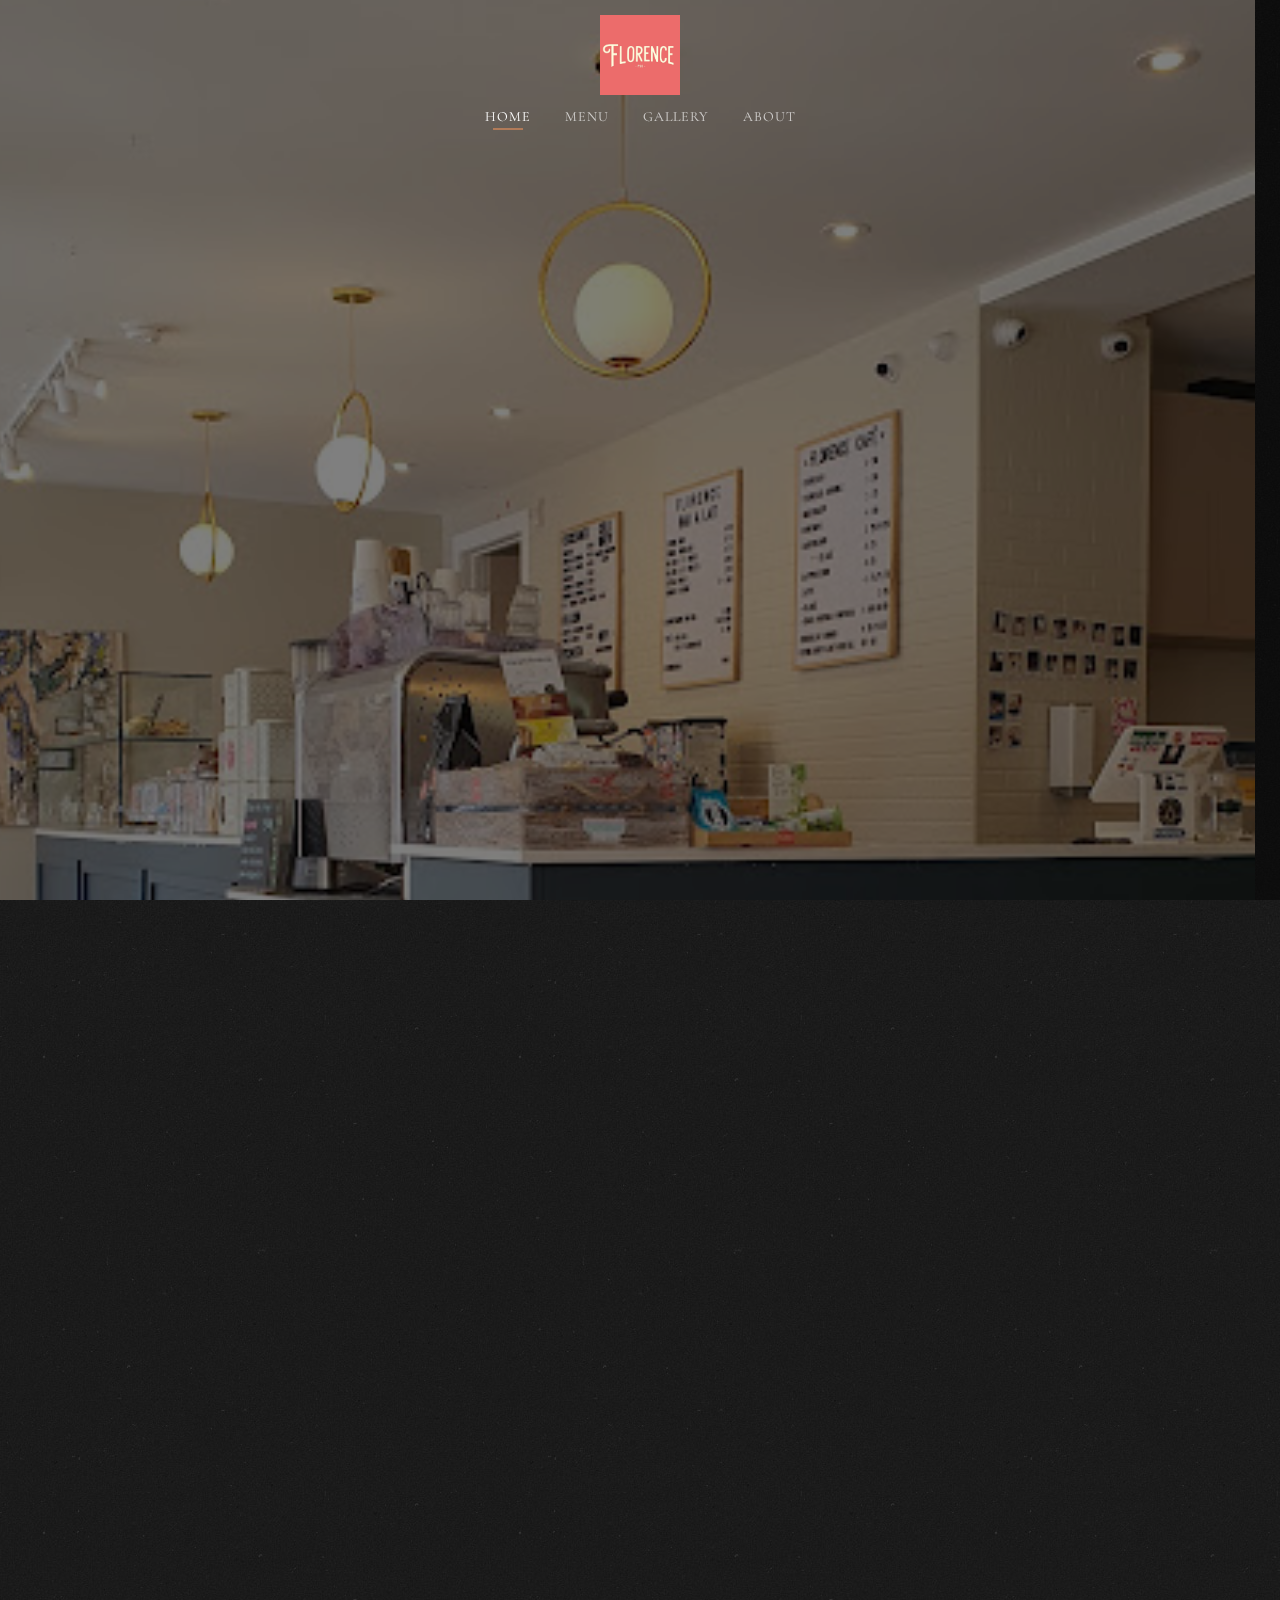
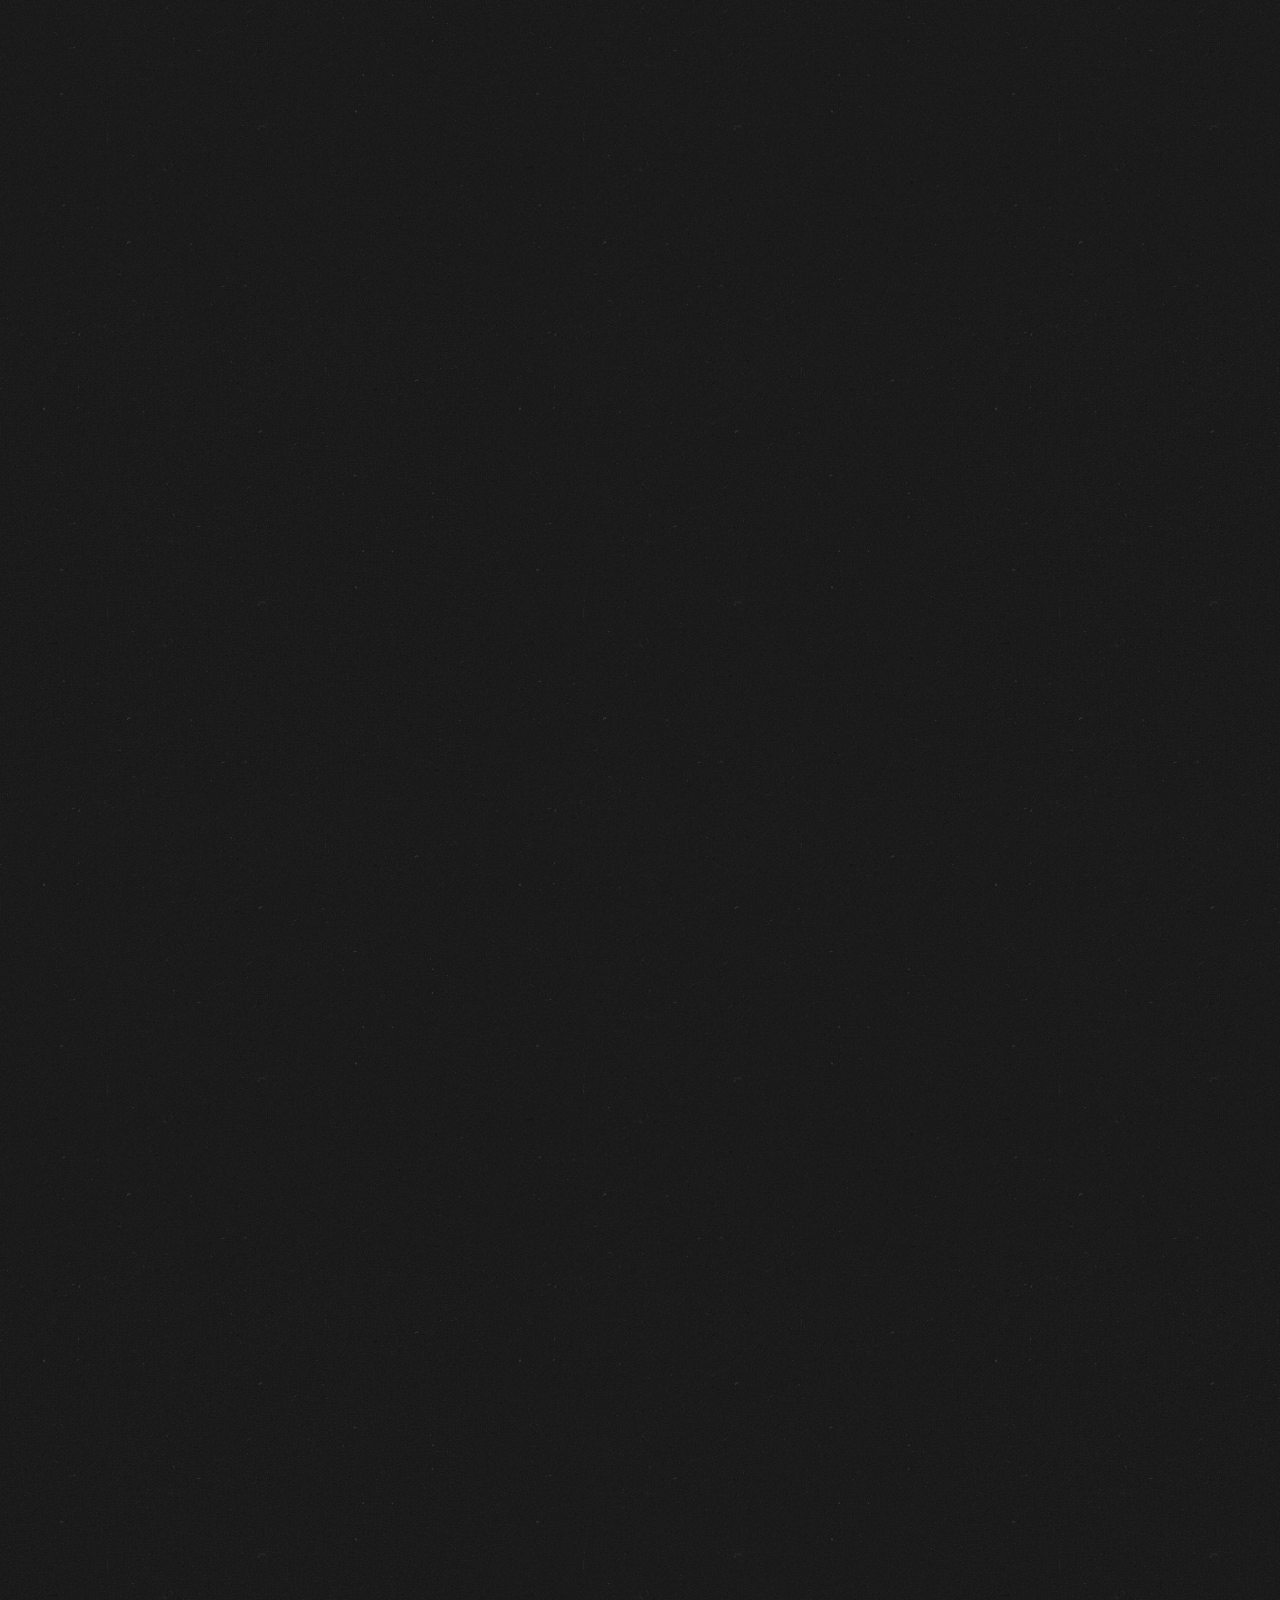
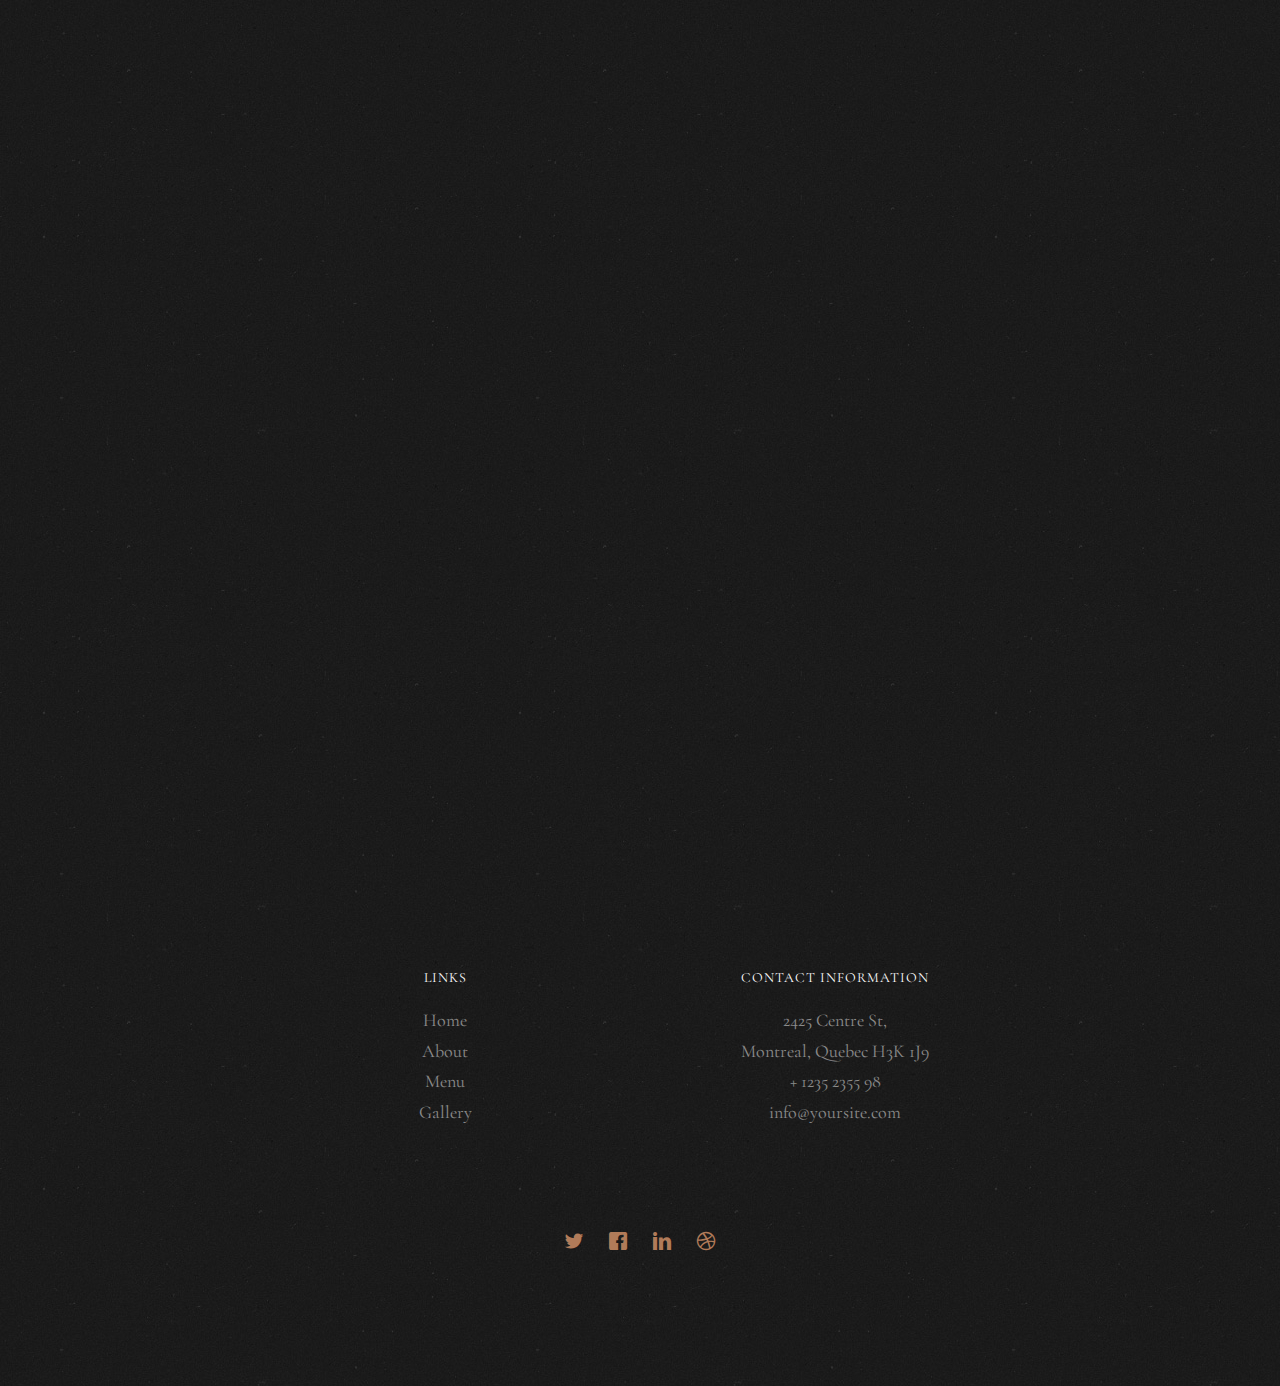
==== index.html @ 63a4aed5 "nmasdn" ====
<!DOCTYPE HTML>
<html>
	<head>
	<meta charset="utf-8">
	<meta http-equiv="X-UA-Compatible" content="IE=edge">
	<title>Tasty &mdash; Free Website Template, Free HTML5 Template by freehtml5.co</title>
	<meta name="viewport" content="width=device-width, initial-scale=1">
	<meta name="description" content="Free HTML5 Website Template by freehtml5.co" />
	<meta name="keywords" content="free website templates, free html5, free template, free bootstrap, free website template, html5, css3, mobile first, responsive" />
	<meta name="author" content="freehtml5.co" />

	
	<meta property="og:title" content=""/>
	<meta property="og:image" content=""/>
	<meta property="og:url" content=""/>
	<meta property="og:site_name" content=""/>
	<meta property="og:description" content=""/>
	<meta name="twitter:title" content="" />
	<meta name="twitter:image" content="" />
	<meta name="twitter:url" content="" />
	<meta name="twitter:card" content="" />


	<script src="js/jquery.min.js"></script>
	<script src="js/jquery.easing.1.3.js"></script>
	<script src="js/bootstrap.min.js"></script>
	<script src="js/jquery.waypoints.min.js"></script>
	<script src="js/jquery.stellar.min.js"></script>
	<script src="js/jquery.flexslider-min.js"></script> <!-- This is essential -->
	<script src="js/main.js"></script>
	



	<link href="https://fonts.googleapis.com/css?family=Cormorant+Garamond:300,300i,400,400i,500,600i,700" rel="stylesheet">
	<link href="https://fonts.googleapis.com/css?family=Satisfy" rel="stylesheet">
	
	<!-- Animate.css -->
	<link rel="stylesheet" href="css/animate.css">
	<!-- Icomoon Icon Fonts-->
	<link rel="stylesheet" href="css/icomoon.css">
	<!-- Bootstrap  -->
	<link rel="stylesheet" href="css/bootstrap.css">
	<!-- Flexslider  -->
	<link rel="stylesheet" href="css/flexslider.css">

	<!-- Theme style  -->
	<link rel="stylesheet" href="css/style.css">

	<!-- Modernizr JS -->
	<script src="js/modernizr-2.6.2.min.js"></script>
	<!-- FOR IE9 below -->
	<!--[if lt IE 9]>
	<script src="js/respond.min.js"></script>
	<![endif]-->

	</head>
	<body>
		
	<div class="fh5co-loader"></div>
	
	<div id="page">
	<nav class="fh5co-nav" role="navigation">
		<!-- <div class="top-menu"> -->
			<div class="container">
				<div class="row">
					<div class="col-xs-12 text-center logo-wrap">

						<div id="fh5co-logo">
							<a href="index.html">
							  <img src="images/Florence-cafe-logo.jpg" alt="Florence Cafe Logo" style="max-height: 80px;">
							</a>
						  </div>
						  
					</div>
					<div class="col-xs-12 text-center menu-1 menu-wrap">
						<ul>
							<li class="active"><a href="index.html">Home</a></li>
							<li><a href="#">Menu</a></li>
							<li class="has-dropdown">
								<a href="#">Gallery</a>
								<ul class="dropdown">
									<li><a href="#">Events</a></li>
									<li><a href="#">Food</a></li>
									<li><a href="#">Coffees</a></li>
								</ul>
							</li>
							
							<li><a href="#">About</a></li>
							<!-- <li><a href="contact.html">Contact</a></li> -->
						</ul>
					</div>
				</div>
				
			</div>
		<!-- </div> -->
	</nav>

	<header id="fh5co-header" class="fh5co-cover" role="banner" style="background-image: url(images/background.jpg);" data-stellar-background-ratio="0.5">

	<div class="overlay"></div>
		<div class="container">
			<div class="row">
				<div class="col-md-12 text-center">
					<div class="display-t js-fullheight">
						<div class="display-tc js-fullheight animate-box" data-animate-effect="fadeIn">
							<h1>Florence Cafe</h1>
							<h2>Your custom slogan or tagline here</h2>
						</div>
					</div>
				</div>
			</div>
		</div>
	</header>

	<div id="fh5co-about" class="fh5co-section">
		<div class="container">
		  <div class="row">
			<div class="col-md-6 img-wrap animate-box" data-animate-effect="fadeInLeft">
			  <img src="images/florence-cafe-outside.png"
				   class="img-responsive"
				   alt="Outside view of Florence Cafe"
				   style="width: 100%; height: auto; max-height: 450px; object-fit: cover;">
			</div>
			<div class="col-md-5 col-md-offset-1 animate-box">
			  <div class="section-heading">
				<h2>Florence Cafe</h2>
				<p><em>[Replace this text with your story, unique selling points, and what makes Florence Cafe special]</em></p>
				<p><em>[Add your custom text here – you can talk about your history, signature drinks, or ambiance]</em></p>
				<p><a href="#" class="btn btn-primary btn-outline">Our History</a></p>
			  </div>
			</div>
		  </div>
		</div>
	  </div>
	  
	

	<!-- Featured Menu Section Highlighting Their Most Popular Items -->
	<div id="fh5co-featured-menu" class="fh5co-section">
		<div class="container">
			<div class="row">
				<div class="col-md-12 fh5co-heading animate-box text-center">
					<h2>Customer Favorites</h2>
					<p><em>[These are just examples — we'll feature your most loved or best-selling items here, with photos and prices]</em></p>
				</div>
				  
				
				<div class="col-md-3 col-sm-6 col-xs-6 col-xxs-12 fh5co-item-wrap animate-box">
					<div class="fh5co-item">
						<img src="images/gallery_9.jpeg" class="img-responsive" alt="Free Restaurant Bootstrap Website Template by FreeHTML5.co">
						<h3>Signature Brew</h3>
						<span class="fh5co-price">$Price<sup>.00</sup></span>
						<p>A smooth, full-bodied roast that keeps your regulars coming back — or replace this with your own item description.</p>
					</div>
				</div>
				<div class="col-md-3 col-sm-6 col-xs-6 col-xxs-12 fh5co-item-wrap animate-box">
					<div class="fh5co-item margin_top">
						<img src="images/gallery_8.jpeg" class="img-responsive" alt="Free Restaurant Bootstrap Website Template by FreeHTML5.co">
						<h3>Item 2</h3>
						<span class="fh5co-price">$Price<sup>.00</sup></span>
						<p>[This is an example – replace this with your own item description]</p>
					</div>
				</div>
				<div class="clearfix visible-sm-block visible-xs-block"></div>
				<div class="col-md-3 col-sm-6 col-xs-6 col-xxs-12 fh5co-item-wrap animate-box">
					<div class="fh5co-item">
						<img src="images/gallery_7.jpeg" class="img-responsive" alt="Free Restaurant Bootstrap Website Template by FreeHTML5.co">
						<h3>Item 3</h3>
						<span class="fh5co-price">$Price<sup>.00</sup></span>
						<p>[This is an example – replace this with your own item description]</p>
					</div>
				</div>
				<div class="col-md-3 col-sm-6 col-xs-6 col-xxs-12 fh5co-item-wrap animate-box">
					<div class="fh5co-item margin_top">
						<img src="images/gallery_6.jpeg" class="img-responsive" alt="Free Restaurant Bootstrap Website Template by FreeHTML5.co">
						<h3>Item 4</h3>
						<span class="fh5co-price">$Price<sup>.00</sup></span>
						<p>[This is an example – replace this with your own item description]</p>
					</div>
				</div>
			</div>
		</div>
	</div>

	<!-- <div id="fh5co-featured-testimony" class="fh5co-section">
		<div class="container">
			<div class="row">
				<div class="col-md-12 fh5co-heading animate-box">
					<h2>Testimony</h2>
					<div class="row">
						<div class="col-md-6">
							<p>Lorem ipsum dolor sit amet, consectetur adipisicing elit. Reiciendis ab debitis sit itaque totam, a maiores nihil, nulla magnam porro minima officiis! Doloribus aliquam voluptates corporis et tempora consequuntur ipsam, itaque, nesciunt similique commodi omnis.</p>
						</div>
					</div>
				</div>

				<div class="col-md-5 animate-box img-to-responsive animate-box" data-animate-effect="fadeInLeft">
						<img src="images/person_1.jpg" alt="">
				</div>
				<div class="col-md-7 animate-box" data-animate-effect="fadeInRight">
					<blockquote>
						<p> &ldquo; Quantum ipsum dolor sit amet, consectetur adipisicing elit. Reiciendis ab debitis sit itaque totam, a maiores nihil, nulla magnam porro minima officiis! Doloribus aliquam voluptates corporis et tempora consequuntur ipsam. &rdquo;</p>
						<p class="author"><cite>&mdash; Jane Smith</cite></p>
					</blockquote>
				</div>
			</div>
		</div>
	</div> -->

	<!-- Behind the Brew Slider Section (Clean Visuals Only) -->
	<div id="fh5co-slider" class="fh5co-section animate-box">
		<div class="container">
			<div class="row">
				<div class="col-md-6 animate-box">
					<div class="fh5co-heading">
						<h2>Behind the Brew</h2>
						<p>Step into the soul of Florence Café — from the hum of the espresso machine to the aroma of fresh pastries coming out of the oven, here's a peek behind the counter.</p>
					</div>
				</div>
				<div class="col-md-6 col-md-offset-0 animate-box" id="slider-col">
					<aside id="fh5co-slider-wrap">
						<div class="flexslider">
						  <ul class="slides">
							<li style="background-image: url(images/gallery_7.jpeg);">
							  <div class="overlay-gradient"></div>
							</li>
							<li style="background-image: url(images/gallery_6.jpeg);">
							  <div class="overlay-gradient"></div>
							</li>
							<li style="background-image: url(images/gallery_5.jpeg);">
							  <div class="overlay-gradient"></div>
							</li>
						  </ul>
						</div>
					  </aside>
					  
				</div>
			</div>
		</div>
	</div>


	<!--  <div id="fh5co-blog" class="fh5co-section">
		<div class="container">
			<div class="row animate-box">
				<div class="col-md-8 col-md-offset-2 text-center fh5co-heading animate-box">
					<h2>Events</h2>
					<p>Lorem ipsum dolor sit amet, consectetur adipisicing elit. Eius, consequatur. Aliquam quaerat pariatur repellendus veniam nemo, saepe, culpa eius aspernatur cumque suscipit quae nobis illo tempora. Eum veniam necessitatibus, blanditiis facilis quidem dolore! Dolorem, molestiae.</p>
				</div>
			</div>
			<div class="row">
				<div class="col-md-4">
					<div class="fh5co-blog animate-box">
						<a href="#" class="blog-bg" style="background-image: url(images/gallery_1.jpeg);"></a>
						<div class="blog-text">
							<span class="posted_on">Feb. 15th 2016</span>
							<h3><a href="#">Photoshoot On The Street</a></h3>
							<p>Far far away, behind the word mountains, far from the countries Vokalia and Consonantia, there live the blind texts.</p>
							<ul class="stuff">
								<li><i class="icon-heart2"></i>1.2K</li>
								<li><i class="icon-eye2"></i>2K</li>
								<li><a href="#">Read More<i class="icon-arrow-right22"></i></a></li>
							</ul>
						</div> 
					</div>
				</div>
				<div class="col-md-4">
					<div class="fh5co-blog animate-box">
						<a href="#" class="blog-bg" style="background-image: url(images/gallery_2.jpeg);"></a>
						<div class="blog-text">
							<span class="posted_on">Feb. 15th 2016</span>
							<h3><a href="#">Surfing at Philippines</a></h3>
							<p>Far far away, behind the word mountains, far from the countries Vokalia and Consonantia, there live the blind texts.</p>
							<ul class="stuff">
								<li><i class="icon-heart2"></i>1.2K</li>
								<li><i class="icon-eye2"></i>2K</li>
								<li><a href="#">Read More<i class="icon-arrow-right22"></i></a></li>
							</ul>
						</div> 
					</div>
				</div>
				<div class="col-md-4">
					<div class="fh5co-blog animate-box">
						<a href="#" class="blog-bg" style="background-image: url(images/gallery_3.jpeg);"></a>
						<div class="blog-text">
							<span class="posted_on">Feb. 15th 2016</span>
							<h3><a href="#">Focus On Uderwater</a></h3>
							<p>Far far away, behind the word mountains, far from the countries Vokalia and Consonantia, there live the blind texts.</p>
							<ul class="stuff">
								<li><i class="icon-heart2"></i>1.2K</li>
								<li><i class="icon-eye2"></i>2K</li>
								<li><a href="#">Read More<i class="icon-arrow-right22"></i></a></li>
							</ul>
						</div> 
					</div>
				</div>
			</div>
		</div>
	</div> -->

	<!-- What People Are Saying -->
	<div class="fh5co-section">
		<div class="container">
			<div class="row animate-box">
				<div class="col-md-8 col-md-offset-2 text-center fh5co-heading">
					<h2>Why People Love Florence Cafe</h2>
					<p><em>Here’s where your customer reviews or local community love can be featured. Great spot to build trust and vibe.</em></p>
				</div>
			</div>
			<div class="row text-center">
				<div class="col-md-4 animate-box">
					<blockquote>
						<p>"Best cappuccino in town — I come here every morning before work!"</p>
						<p class="author"><cite>&mdash; Anna C.</cite></p>
					</blockquote>
				</div>
				<div class="col-md-4 animate-box">
					<blockquote>
						<p>"The croissants are always fresh and buttery. Cozy space too!"</p>
						<p class="author"><cite>&mdash; Marc L.</cite></p>
					</blockquote>
				</div>
				<div class="col-md-4 animate-box">
					<blockquote>
						<p>"Super friendly staff, reliable Wi-Fi, and delicious matcha lattes."</p>
						<p class="author"><cite>&mdash; Zoe M.</cite></p>
					</blockquote>
				</div>
			</div>
		</div>
	</div>






	
	<footer id="fh5co-footer" role="contentinfo" class="fh5co-section">
		<div class="container">
		  <div class="row row-pb-md">
			<div class="col-md-8 col-md-offset-2 text-center fh5co-widget">
				
				<div class="row">
					<div class="col-md-6 col-sm-12 text-center">
					  <h4>Links</h4>
					  <ul class="fh5co-footer-links">
						<li><a href="#">Home</a></li>
						<li><a href="#">About</a></li>
						<li><a href="#">Menu</a></li>
						<li><a href="#">Gallery</a></li>
					  </ul>
					</div>
					<div class="col-md-6 col-sm-12 text-center">
					  <h4>Contact Information</h4>
					  <ul class="fh5co-footer-links">
						<li>2425 Centre St, <br> Montreal, Quebec H3K 1J9</li>
						<li><a href="tel://1234567920">+ 1235 2355 98</a></li>
						<li><a href="mailto:info@yoursite.com">info@yoursite.com</a></li>
					  </ul>
					</div>
				  </div>
				  
			</div>
		  </div>
	  
		  <div class="row copyright">
			<div class="col-md-12 text-center">
			  <ul class="fh5co-social-icons">
				<li><a href="#"><i class="icon-twitter2"></i></a></li>
				<li><a href="#"><i class="icon-facebook2"></i></a></li>
				<li><a href="#"><i class="icon-linkedin2"></i></a></li>
				<li><a href="#"><i class="icon-dribbble2"></i></a></li>
			  </ul>
			</div>
		  </div>
		</div>
	  </footer>
	  
	</div>

	<div class="gototop js-top">
		<a href="#" class="js-gotop"><i class="icon-arrow-up22"></i></a>
	</div>
	
	<!-- jQuery -->
	<script src="js/jquery.min.js"></script>
	<!-- jQuery Easing -->
	<script src="js/jquery.easing.1.3.js"></script>
	<!-- Bootstrap -->
	<script src="js/bootstrap.min.js"></script>
	<!-- Waypoints -->
	<script src="js/jquery.waypoints.min.js"></script>
	<!-- Waypoints -->
	<script src="js/jquery.stellar.min.js"></script>
	<!-- Flexslider -->
	<script src="js/jquery.flexslider-min.js"></script>
	<!-- Main -->
	<script src="js/main.js"></script>

	</body>
</html>
---- css/icomoon.css ----
@font-face {
    font-family: 'icomoon';
    src:    url('fonts/icomoon.eot?1oniuf');
    src:    url('fonts/icomoon.eot?1oniuf#iefix') format('embedded-opentype'),
        url('fonts/icomoon.ttf?1oniuf') format('truetype'),
        url('fonts/icomoon.woff?1oniuf') format('woff'),
        url('fonts/icomoon.svg?1oniuf#icomoon') format('svg');
    font-weight: normal;
    font-style: normal;
}

[class^="icon-"], [class*=" icon-"] {
    /* use !important to prevent issues with browser extensions that change fonts */
    font-family: 'icomoon' !important;
    speak: none;
    font-style: normal;
    font-weight: normal;
    font-variant: normal;
    text-transform: none;
    line-height: 1;

    /* Better Font Rendering =========== */
    -webkit-font-smoothing: antialiased;
    -moz-osx-font-smoothing: grayscale;
}

.icon-mobile:before {
    content: "\e000";
}
.icon-laptop:before {
    content: "\e001";
}
.icon-desktop:before {
    content: "\e002";
}
.icon-tablet:before {
    content: "\e003";
}
.icon-phone:before {
    content: "\e004";
}
.icon-document:before {
    content: "\e005";
}
.icon-documents:before {
    content: "\e006";
}
.icon-search:before {
    content: "\e007";
}
.icon-clipboard:before {
    content: "\e008";
}
.icon-newspaper:before {
    content: "\e009";
}
.icon-notebook:before {
    content: "\e00a";
}
.icon-book-open:before {
    content: "\e00b";
}
.icon-browser:before {
    content: "\e00c";
}
.icon-calendar:before {
    content: "\e00d";
}
.icon-presentation:before {
    content: "\e00e";
}
.icon-picture:before {
    content: "\e00f";
}
.icon-pictures:before {
    content: "\e010";
}
.icon-video:before {
    content: "\e011";
}
.icon-camera:before {
    content: "\e012";
}
.icon-printer:before {
    content: "\e013";
}
.icon-toolbox:before {
    content: "\e014";
}
.icon-briefcase:before {
    content: "\e015";
}
.icon-wallet:before {
    content: "\e016";
}
.icon-gift:before {
    content: "\e017";
}
.icon-bargraph:before {
    content: "\e018";
}
.icon-grid:before {
    content: "\e019";
}
.icon-expand:before {
    content: "\e01a";
}
.icon-focus:before {
    content: "\e01b";
}
.icon-edit:before {
    content: "\e01c";
}
.icon-adjustments:before {
    content: "\e01d";
}
.icon-ribbon:before {
    content: "\e01e";
}
.icon-hourglass:before {
    content: "\e01f";
}
.icon-lock:before {
    content: "\e020";
}
.icon-megaphone:before {
    content: "\e021";
}
.icon-shield:before {
    content: "\e022";
}
.icon-trophy:before {
    content: "\e023";
}
.icon-flag:before {
    content: "\e024";
}
.icon-map:before {
    content: "\e025";
}
.icon-puzzle:before {
    content: "\e026";
}
.icon-basket:before {
    content: "\e027";
}
.icon-envelope:before {
    content: "\e028";
}
.icon-streetsign:before {
    content: "\e029";
}
.icon-telescope:before {
    content: "\e02a";
}
.icon-gears:before {
    content: "\e02b";
}
.icon-key:before {
    content: "\e02c";
}
.icon-paperclip:before {
    content: "\e02d";
}
.icon-attachment:before {
    content: "\e02e";
}
.icon-pricetags:before {
    content: "\e02f";
}
.icon-lightbulb:before {
    content: "\e030";
}
.icon-layers:before {
    content: "\e031";
}
.icon-pencil:before {
    content: "\e032";
}
.icon-tools:before {
    content: "\e033";
}
.icon-tools-2:before {
    content: "\e034";
}
.icon-scissors:before {
    content: "\e035";
}
.icon-paintbrush:before {
    content: "\e036";
}
.icon-magnifying-glass:before {
    content: "\e037";
}
.icon-circle-compass:before {
    content: "\e038";
}
.icon-linegraph:before {
    content: "\e039";
}
.icon-mic:before {
    content: "\e03a";
}
.icon-strategy:before {
    content: "\e03b";
}
.icon-beaker:before {
    content: "\e03c";
}
.icon-caution:before {
    content: "\e03d";
}
.icon-recycle:before {
    content: "\e03e";
}
.icon-anchor:before {
    content: "\e03f";
}
.icon-profile-male:before {
    content: "\e040";
}
.icon-profile-female:before {
    content: "\e041";
}
.icon-bike:before {
    content: "\e042";
}
.icon-wine:before {
    content: "\e043";
}
.icon-hotairballoon:before {
    content: "\e044";
}
.icon-globe:before {
    content: "\e045";
}
.icon-genius:before {
    content: "\e046";
}
.icon-map-pin:before {
    content: "\e047";
}
.icon-dial:before {
    content: "\e048";
}
.icon-chat:before {
    content: "\e049";
}
.icon-heart:before {
    content: "\e04a";
}
.icon-cloud:before {
    content: "\e04b";
}
.icon-upload:before {
    content: "\e04c";
}
.icon-download:before {
    content: "\e04d";
}
.icon-target:before {
    content: "\e04e";
}
.icon-hazardous:before {
    content: "\e04f";
}
.icon-piechart:before {
    content: "\e050";
}
.icon-speedometer:before {
    content: "\e051";
}
.icon-global:before {
    content: "\e052";
}
.icon-compass:before {
    content: "\e053";
}
.icon-lifesaver:before {
    content: "\e054";
}
.icon-clock:before {
    content: "\e055";
}
.icon-aperture:before {
    content: "\e056";
}
.icon-quote:before {
    content: "\e057";
}
.icon-scope:before {
    content: "\e058";
}
.icon-alarmclock:before {
    content: "\e059";
}
.icon-refresh:before {
    content: "\e05a";
}
.icon-happy:before {
    content: "\e05b";
}
.icon-sad:before {
    content: "\e05c";
}
.icon-facebook:before {
    content: "\e05d";
}
.icon-twitter:before {
    content: "\e05e";
}
.icon-googleplus:before {
    content: "\e05f";
}
.icon-rss:before {
    content: "\e060";
}
.icon-tumblr:before {
    content: "\e061";
}
.icon-linkedin:before {
    content: "\e062";
}
.icon-dribbble:before {
    content: "\e063";
}
.icon-box2:before {
    content: "\ea82";
}
.icon-write:before {
    content: "\ea83";
}
.icon-clock2:before {
    content: "\ea84";
}
.icon-reply2:before {
    content: "\ea85";
}
.icon-reply-all2:before {
    content: "\ea86";
}
.icon-forward2:before {
    content: "\ea87";
}
.icon-flag2:before {
    content: "\ea88";
}
.icon-search2:before {
    content: "\ea89";
}
.icon-trash2:before {
    content: "\ea8a";
}
.icon-envelope2:before {
    content: "\ea8b";
}
.icon-bubble:before {
    content: "\ea8c";
}
.icon-bubbles:before {
    content: "\ea8d";
}
.icon-user2:before {
    content: "\ea8e";
}
.icon-users2:before {
    content: "\ea8f";
}
.icon-cloud2:before {
    content: "\ea90";
}
.icon-download2:before {
    content: "\ea91";
}
.icon-upload2:before {
    content: "\ea92";
}
.icon-rain:before {
    content: "\ea93";
}
.icon-sun:before {
    content: "\ea94";
}
.icon-moon2:before {
    content: "\ea95";
}
.icon-bell2:before {
    content: "\ea96";
}
.icon-folder2:before {
    content: "\ea97";
}
.icon-pin2:before {
    content: "\ea98";
}
.icon-sound2:before {
    content: "\ea99";
}
.icon-microphone:before {
    content: "\ea9a";
}
.icon-camera2:before {
    content: "\ea9b";
}
.icon-image2:before {
    content: "\ea9c";
}
.icon-cog2:before {
    content: "\ea9d";
}
.icon-calendar2:before {
    content: "\ea9e";
}
.icon-book2:before {
    content: "\ea9f";
}
.icon-map-marker:before {
    content: "\eaa0";
}
.icon-store:before {
    content: "\eaa1";
}
.icon-support:before {
    content: "\eaa2";
}
.icon-tag2:before {
    content: "\eaa3";
}
.icon-heart2:before {
    content: "\eaa4";
}
.icon-video-camera:before {
    content: "\eaa5";
}
.icon-trophy2:before {
    content: "\eaa6";
}
.icon-cart:before {
    content: "\eaa7";
}
.icon-eye2:before {
    content: "\eaa8";
}
.icon-cancel:before {
    content: "\eaa9";
}
.icon-chart:before {
    content: "\eaaa";
}
.icon-target2:before {
    content: "\eaab";
}
.icon-printer2:before {
    content: "\eaac";
}
.icon-location2:before {
    content: "\eaad";
}
.icon-bookmark2:before {
    content: "\eaae";
}
.icon-monitor:before {
    content: "\eaaf";
}
.icon-cross2:before {
    content: "\eab0";
}
.icon-plus2:before {
    content: "\eab1";
}
.icon-left:before {
    content: "\eab2";
}
.icon-up:before {
    content: "\eab3";
}
.icon-browser2:before {
    content: "\eab4";
}
.icon-windows:before {
    content: "\eab5";
}
.icon-switch2:before {
    content: "\eab6";
}
.icon-dashboard:before {
    content: "\eab7";
}
.icon-play:before {
    content: "\eab8";
}
.icon-fast-forward:before {
    content: "\eab9";
}
.icon-next:before {
    content: "\eaba";
}
.icon-refresh2:before {
    content: "\eabb";
}
.icon-film:before {
    content: "\eabc";
}
.icon-home2:before {
    content: "\eabd";
}
.icon-add-to-list:before {
    content: "\e901";
}
.icon-classic-computer:before {
    content: "\e902";
}
.icon-controller-fast-backward:before {
    content: "\e903";
}
.icon-creative-commons-attribution:before {
    content: "\e904";
}
.icon-creative-commons-noderivs:before {
    content: "\e905";
}
.icon-creative-commons-noncommercial-eu:before {
    content: "\e906";
}
.icon-creative-commons-noncommercial-us:before {
    content: "\e907";
}
.icon-creative-commons-public-domain:before {
    content: "\e908";
}
.icon-creative-commons-remix:before {
    content: "\e909";
}
.icon-creative-commons-share:before {
    content: "\e90a";
}
.icon-creative-commons-sharealike:before {
    content: "\e90b";
}
.icon-creative-commons:before {
    content: "\e90c";
}
.icon-document-landscape:before {
    content: "\e90d";
}
.icon-remove-user:before {
    content: "\e90e";
}
.icon-warning:before {
    content: "\e90f";
}
.icon-arrow-bold-down:before {
    content: "\e910";
}
.icon-arrow-bold-left:before {
    content: "\e911";
}
.icon-arrow-bold-right:before {
    content: "\e912";
}
.icon-arrow-bold-up:before {
    content: "\e913";
}
.icon-arrow-down:before {
    content: "\e914";
}
.icon-arrow-left:before {
    content: "\e915";
}
.icon-arrow-long-down:before {
    content: "\e916";
}
.icon-arrow-long-left:before {
    content: "\e917";
}
.icon-arrow-long-right:before {
    content: "\e918";
}
.icon-arrow-long-up:before {
    content: "\e919";
}
.icon-arrow-right:before {
    content: "\e91a";
}
.icon-arrow-up:before {
    content: "\e91b";
}
.icon-arrow-with-circle-down:before {
    content: "\e91c";
}
.icon-arrow-with-circle-left:before {
    content: "\e91d";
}
.icon-arrow-with-circle-right:before {
    content: "\e91e";
}
.icon-arrow-with-circle-up:before {
    content: "\e91f";
}
.icon-bookmark:before {
    content: "\e920";
}
.icon-bookmarks:before {
    content: "\e921";
}
.icon-chevron-down:before {
    content: "\e922";
}
.icon-chevron-left:before {
    content: "\e923";
}
.icon-chevron-right:before {
    content: "\e924";
}
.icon-chevron-small-down:before {
    content: "\e925";
}
.icon-chevron-small-left:before {
    content: "\e926";
}
.icon-chevron-small-right:before {
    content: "\e927";
}
.icon-chevron-small-up:before {
    content: "\e928";
}
.icon-chevron-thin-down:before {
    content: "\e929";
}
.icon-chevron-thin-left:before {
    content: "\e92a";
}
.icon-chevron-thin-right:before {
    content: "\e92b";
}
.icon-chevron-thin-up:before {
    content: "\e92c";
}
.icon-chevron-up:before {
    content: "\e92d";
}
.icon-chevron-with-circle-down:before {
    content: "\e92e";
}
.icon-chevron-with-circle-left:before {
    content: "\e92f";
}
.icon-chevron-with-circle-right:before {
    content: "\e930";
}
.icon-chevron-with-circle-up:before {
    content: "\e931";
}
.icon-cloud3:before {
    content: "\e932";
}
.icon-controller-fast-forward:before {
    content: "\e933";
}
.icon-controller-jump-to-start:before {
    content: "\e934";
}
.icon-controller-next:before {
    content: "\e935";
}
.icon-controller-paus:before {
    content: "\e936";
}
.icon-controller-play:before {
    content: "\e937";
}
.icon-controller-record:before {
    content: "\e938";
}
.icon-controller-stop:before {
    content: "\e939";
}
.icon-controller-volume:before {
    content: "\e93a";
}
.icon-dot-single:before {
    content: "\e93b";
}
.icon-dots-three-horizontal:before {
    content: "\e93c";
}
.icon-dots-three-vertical:before {
    content: "\e93d";
}
.icon-dots-two-horizontal:before {
    content: "\e93e";
}
.icon-dots-two-vertical:before {
    content: "\e93f";
}
.icon-download3:before {
    content: "\e940";
}
.icon-emoji-flirt:before {
    content: "\e941";
}
.icon-flow-branch:before {
    content: "\e942";
}
.icon-flow-cascade:before {
    content: "\e943";
}
.icon-flow-line:before {
    content: "\e944";
}
.icon-flow-parallel:before {
    content: "\e945";
}
.icon-flow-tree:before {
    content: "\e946";
}
.icon-install:before {
    content: "\e947";
}
.icon-layers2:before {
    content: "\e948";
}
.icon-open-book:before {
    content: "\e949";
}
.icon-resize-100:before {
    content: "\e94a";
}
.icon-resize-full-screen:before {
    content: "\e94b";
}
.icon-save:before {
    content: "\e94c";
}
.icon-select-arrows:before {
    content: "\e94d";
}
.icon-sound-mute:before {
    content: "\e94e";
}
.icon-sound:before {
    content: "\e94f";
}
.icon-trash:before {
    content: "\e950";
}
.icon-triangle-down:before {
    content: "\e951";
}
.icon-triangle-left:before {
    content: "\e952";
}
.icon-triangle-right:before {
    content: "\e953";
}
.icon-triangle-up:before {
    content: "\e954";
}
.icon-uninstall:before {
    content: "\e955";
}
.icon-upload-to-cloud:before {
    content: "\e956";
}
.icon-upload3:before {
    content: "\e957";
}
.icon-add-user:before {
    content: "\e958";
}
.icon-address:before {
    content: "\e959";
}
.icon-adjust:before {
    content: "\e95a";
}
.icon-air:before {
    content: "\e95b";
}
.icon-aircraft-landing:before {
    content: "\e95c";
}
.icon-aircraft-take-off:before {
    content: "\e95d";
}
.icon-aircraft:before {
    content: "\e95e";
}
.icon-align-bottom:before {
    content: "\e95f";
}
.icon-align-horizontal-middle:before {
    content: "\e960";
}
.icon-align-left:before {
    content: "\e961";
}
.icon-align-right:before {
    content: "\e962";
}
.icon-align-top:before {
    content: "\e963";
}
.icon-align-vertical-middle:before {
    content: "\e964";
}
.icon-archive:before {
    content: "\e965";
}
.icon-area-graph:before {
    content: "\e966";
}
.icon-attachment2:before {
    content: "\e967";
}
.icon-awareness-ribbon:before {
    content: "\e968";
}
.icon-back-in-time:before {
    content: "\e969";
}
.icon-back:before {
    content: "\e96a";
}
.icon-bar-graph:before {
    content: "\e96b";
}
.icon-battery:before {
    content: "\e96c";
}
.icon-beamed-note:before {
    content: "\e96d";
}
.icon-bell:before {
    content: "\e96e";
}
.icon-blackboard:before {
    content: "\e96f";
}
.icon-block:before {
    content: "\e970";
}
.icon-book:before {
    content: "\e971";
}
.icon-bowl:before {
    content: "\e972";
}
.icon-box:before {
    content: "\e973";
}
.icon-briefcase2:before {
    content: "\e974";
}
.icon-browser3:before {
    content: "\e975";
}
.icon-brush:before {
    content: "\e976";
}
.icon-bucket:before {
    content: "\e977";
}
.icon-cake:before {
    content: "\e978";
}
.icon-calculator:before {
    content: "\e979";
}
.icon-calendar3:before {
    content: "\e97a";
}
.icon-camera3:before {
    content: "\e97b";
}
.icon-ccw:before {
    content: "\e97c";
}
.icon-chat2:before {
    content: "\e97d";
}
.icon-check:before {
    content: "\e97e";
}
.icon-circle-with-cross:before {
    content: "\e97f";
}
.icon-circle-with-minus:before {
    content: "\e980";
}
.icon-circle-with-plus:before {
    content: "\e981";
}
.icon-circle:before {
    content: "\e982";
}
.icon-circular-graph:before {
    content: "\e983";
}
.icon-clapperboard:before {
    content: "\e984";
}
.icon-clipboard2:before {
    content: "\e985";
}
.icon-clock3:before {
    content: "\e986";
}
.icon-code:before {
    content: "\e987";
}
.icon-cog:before {
    content: "\e988";
}
.icon-colours:before {
    content: "\e989";
}
.icon-compass2:before {
    content: "\e98a";
}
.icon-copy:before {
    content: "\e98b";
}
.icon-credit-card:before {
    content: "\e98c";
}
.icon-credit:before {
    content: "\e98d";
}
.icon-cross:before {
    content: "\e98e";
}
.icon-cup:before {
    content: "\e98f";
}
.icon-cw:before {
    content: "\e990";
}
.icon-cycle:before {
    content: "\e991";
}
.icon-database:before {
    content: "\e992";
}
.icon-dial-pad:before {
    content: "\e993";
}
.icon-direction:before {
    content: "\e994";
}
.icon-document2:before {
    content: "\e995";
}
.icon-documents2:before {
    content: "\e996";
}
.icon-drink:before {
    content: "\e997";
}
.icon-drive:before {
    content: "\e998";
}
.icon-drop:before {
    content: "\e999";
}
.icon-edit2:before {
    content: "\e99a";
}
.icon-email:before {
    content: "\e99b";
}
.icon-emoji-happy:before {
    content: "\e99c";
}
.icon-emoji-neutral:before {
    content: "\e99d";
}
.icon-emoji-sad:before {
    content: "\e99e";
}
.icon-erase:before {
    content: "\e99f";
}
.icon-eraser:before {
    content: "\e9a0";
}
.icon-export:before {
    content: "\e9a1";
}
.icon-eye:before {
    content: "\e9a2";
}
.icon-feather:before {
    content: "\e9a3";
}
.icon-flag3:before {
    content: "\e9a4";
}
.icon-flash:before {
    content: "\e9a5";
}
.icon-flashlight:before {
    content: "\e9a6";
}
.icon-flat-brush:before {
    content: "\e9a7";
}
.icon-folder-images:before {
    content: "\e9a8";
}
.icon-folder-music:before {
    content: "\e9a9";
}
.icon-folder-video:before {
    content: "\e9aa";
}
.icon-folder:before {
    content: "\e9ab";
}
.icon-forward:before {
    content: "\e9ac";
}
.icon-funnel:before {
    content: "\e9ad";
}
.icon-game-controller:before {
    content: "\e9ae";
}
.icon-gauge:before {
    content: "\e9af";
}
.icon-globe2:before {
    content: "\e9b0";
}
.icon-graduation-cap:before {
    content: "\e9b1";
}
.icon-grid2:before {
    content: "\e9b2";
}
.icon-hair-cross:before {
    content: "\e9b3";
}
.icon-hand:before {
    content: "\e9b4";
}
.icon-heart-outlined:before {
    content: "\e9b5";
}
.icon-heart3:before {
    content: "\e9b6";
}
.icon-help-with-circle:before {
    content: "\e9b7";
}
.icon-help:before {
    content: "\e9b8";
}
.icon-home:before {
    content: "\e9b9";
}
.icon-hour-glass:before {
    content: "\e9ba";
}
.icon-image-inverted:before {
    content: "\e9bb";
}
.icon-image:before {
    content: "\e9bc";
}
.icon-images:before {
    content: "\e9bd";
}
.icon-inbox:before {
    content: "\e9be";
}
.icon-infinity:before {
    content: "\e9bf";
}
.icon-info-with-circle:before {
    content: "\e9c0";
}
.icon-info:before {
    content: "\e9c1";
}
.icon-key2:before {
    content: "\e9c2";
}
.icon-keyboard:before {
    content: "\e9c3";
}
.icon-lab-flask:before {
    content: "\e9c4";
}
.icon-landline:before {
    content: "\e9c5";
}
.icon-language:before {
    content: "\e9c6";
}
.icon-laptop2:before {
    content: "\e9c7";
}
.icon-leaf:before {
    content: "\e9c8";
}
.icon-level-down:before {
    content: "\e9c9";
}
.icon-level-up:before {
    content: "\e9ca";
}
.icon-lifebuoy:before {
    content: "\e9cb";
}
.icon-light-bulb:before {
    content: "\e9cc";
}
.icon-light-down:before {
    content: "\e9cd";
}
.icon-light-up:before {
    content: "\e9ce";
}
.icon-line-graph:before {
    content: "\e9cf";
}
.icon-link:before {
    content: "\e9d0";
}
.icon-list:before {
    content: "\e9d1";
}
.icon-location-pin:before {
    content: "\e9d2";
}
.icon-location:before {
    content: "\e9d3";
}
.icon-lock-open:before {
    content: "\e9d4";
}
.icon-lock2:before {
    content: "\e9d5";
}
.icon-log-out:before {
    content: "\e9d6";
}
.icon-login:before {
    content: "\e9d7";
}
.icon-loop:before {
    content: "\e9d8";
}
.icon-magnet:before {
    content: "\e9d9";
}
.icon-magnifying-glass2:before {
    content: "\e9da";
}
.icon-mail:before {
    content: "\e9db";
}
.icon-man:before {
    content: "\e9dc";
}
.icon-map2:before {
    content: "\e9dd";
}
.icon-mask:before {
    content: "\e9de";
}
.icon-medal:before {
    content: "\e9df";
}
.icon-megaphone2:before {
    content: "\e9e0";
}
.icon-menu:before {
    content: "\e9e1";
}
.icon-message:before {
    content: "\e9e2";
}
.icon-mic2:before {
    content: "\e9e3";
}
.icon-minus:before {
    content: "\e9e4";
}
.icon-mobile2:before {
    content: "\e9e5";
}
.icon-modern-mic:before {
    content: "\e9e6";
}
.icon-moon:before {
    content: "\e9e7";
}
.icon-mouse:before {
    content: "\e9e8";
}
.icon-music:before {
    content: "\e9e9";
}
.icon-network:before {
    content: "\e9ea";
}
.icon-new-message:before {
    content: "\e9eb";
}
.icon-new:before {
    content: "\e9ec";
}
.icon-news:before {
    content: "\e9ed";
}
.icon-note:before {
    content: "\e9ee";
}
.icon-notification:before {
    content: "\e9ef";
}
.icon-old-mobile:before {
    content: "\e9f0";
}
.icon-old-phone:before {
    content: "\e9f1";
}
.icon-palette:before {
    content: "\e9f2";
}
.icon-paper-plane:before {
    content: "\e9f3";
}
.icon-pencil2:before {
    content: "\e9f4";
}
.icon-phone2:before {
    content: "\e9f5";
}
.icon-pie-chart:before {
    content: "\e9f6";
}
.icon-pin:before {
    content: "\e9f7";
}
.icon-plus:before {
    content: "\e9f8";
}
.icon-popup:before {
    content: "\e9f9";
}
.icon-power-plug:before {
    content: "\e9fa";
}
.icon-price-ribbon:before {
    content: "\e9fb";
}
.icon-price-tag:before {
    content: "\e9fc";
}
.icon-print:before {
    content: "\e9fd";
}
.icon-progress-empty:before {
    content: "\e9fe";
}
.icon-progress-full:before {
    content: "\e9ff";
}
.icon-progress-one:before {
    content: "\ea00";
}
.icon-progress-two:before {
    content: "\ea01";
}
.icon-publish:before {
    content: "\ea02";
}
.icon-quote2:before {
    content: "\ea03";
}
.icon-radio:before {
    content: "\ea04";
}
.icon-reply-all:before {
    content: "\ea05";
}
.icon-reply:before {
    content: "\ea06";
}
.icon-retweet:before {
    content: "\ea07";
}
.icon-rocket:before {
    content: "\ea08";
}
.icon-round-brush:before {
    content: "\ea09";
}
.icon-rss2:before {
    content: "\ea0a";
}
.icon-ruler:before {
    content: "\ea0b";
}
.icon-scissors2:before {
    content: "\ea0c";
}
.icon-share-alternitive:before {
    content: "\ea0d";
}
.icon-share:before {
    content: "\ea0e";
}
.icon-shareable:before {
    content: "\ea0f";
}
.icon-shield2:before {
    content: "\ea10";
}
.icon-shop:before {
    content: "\ea11";
}
.icon-shopping-bag:before {
    content: "\ea12";
}
.icon-shopping-basket:before {
    content: "\ea13";
}
.icon-shopping-cart:before {
    content: "\ea14";
}
.icon-shuffle:before {
    content: "\ea15";
}
.icon-signal:before {
    content: "\ea16";
}
.icon-sound-mix:before {
    content: "\ea17";
}
.icon-sports-club:before {
    content: "\ea18";
}
.icon-spreadsheet:before {
    content: "\ea19";
}
.icon-squared-cross:before {
    content: "\ea1a";
}
.icon-squared-minus:before {
    content: "\ea1b";
}
.icon-squared-plus:before {
    content: "\ea1c";
}
.icon-star-outlined:before {
    content: "\ea1d";
}
.icon-star:before {
    content: "\ea1e";
}
.icon-stopwatch:before {
    content: "\ea1f";
}
.icon-suitcase:before {
    content: "\ea20";
}
.icon-swap:before {
    content: "\ea21";
}
.icon-sweden:before {
    content: "\ea22";
}
.icon-switch:before {
    content: "\ea23";
}
.icon-tablet2:before {
    content: "\ea24";
}
.icon-tag:before {
    content: "\ea25";
}
.icon-text-document-inverted:before {
    content: "\ea26";
}
.icon-text-document:before {
    content: "\ea27";
}
.icon-text:before {
    content: "\ea28";
}
.icon-thermometer:before {
    content: "\ea29";
}
.icon-thumbs-down:before {
    content: "\ea2a";
}
.icon-thumbs-up:before {
    content: "\ea2b";
}
.icon-thunder-cloud:before {
    content: "\ea2c";
}
.icon-ticket:before {
    content: "\ea2d";
}
.icon-time-slot:before {
    content: "\ea2e";
}
.icon-tools2:before {
    content: "\ea2f";
}
.icon-traffic-cone:before {
    content: "\ea30";
}
.icon-tree:before {
    content: "\ea31";
}
.icon-trophy3:before {
    content: "\ea32";
}
.icon-tv:before {
    content: "\ea33";
}
.icon-typing:before {
    content: "\ea34";
}
.icon-unread:before {
    content: "\ea35";
}
.icon-untag:before {
    content: "\ea36";
}
.icon-user:before {
    content: "\ea37";
}
.icon-users:before {
    content: "\ea38";
}
.icon-v-card:before {
    content: "\ea39";
}
.icon-video2:before {
    content: "\ea3a";
}
.icon-vinyl:before {
    content: "\ea3b";
}
.icon-voicemail:before {
    content: "\ea3c";
}
.icon-wallet2:before {
    content: "\ea3d";
}
.icon-water:before {
    content: "\ea3e";
}
.icon-500px-with-circle:before {
    content: "\ea3f";
}
.icon-500px:before {
    content: "\ea40";
}
.icon-basecamp:before {
    content: "\ea41";
}
.icon-behance:before {
    content: "\ea42";
}
.icon-creative-cloud:before {
    content: "\ea43";
}
.icon-dropbox:before {
    content: "\ea44";
}
.icon-evernote:before {
    content: "\ea45";
}
.icon-flattr:before {
    content: "\ea46";
}
.icon-foursquare:before {
    content: "\ea47";
}
.icon-google-drive:before {
    content: "\ea48";
}
.icon-google-hangouts:before {
    content: "\ea49";
}
.icon-grooveshark:before {
    content: "\ea4a";
}
.icon-icloud:before {
    content: "\ea4b";
}
.icon-mixi:before {
    content: "\ea4c";
}
.icon-onedrive:before {
    content: "\ea4d";
}
.icon-paypal:before {
    content: "\ea4e";
}
.icon-picasa:before {
    content: "\ea4f";
}
.icon-qq:before {
    content: "\ea50";
}
.icon-rdio-with-circle:before {
    content: "\ea51";
}
.icon-renren:before {
    content: "\ea52";
}
.icon-scribd:before {
    content: "\ea53";
}
.icon-sina-weibo:before {
    content: "\ea54";
}
.icon-skype-with-circle:before {
    content: "\ea55";
}
.icon-skype:before {
    content: "\ea56";
}
.icon-slideshare:before {
    content: "\ea57";
}
.icon-smashing:before {
    content: "\ea58";
}
.icon-soundcloud:before {
    content: "\ea59";
}
.icon-spotify-with-circle:before {
    content: "\ea5a";
}
.icon-spotify:before {
    content: "\ea5b";
}
.icon-swarm:before {
    content: "\ea5c";
}
.icon-vine-with-circle:before {
    content: "\ea5d";
}
.icon-vine:before {
    content: "\ea5e";
}
.icon-vk-alternitive:before {
    content: "\ea5f";
}
.icon-vk-with-circle:before {
    content: "\ea60";
}
.icon-vk:before {
    content: "\ea61";
}
.icon-xing-with-circle:before {
    content: "\ea62";
}
.icon-xing:before {
    content: "\ea63";
}
.icon-yelp:before {
    content: "\ea64";
}
.icon-dribbble-with-circle:before {
    content: "\ea65";
}
.icon-dribbble2:before {
    content: "\ea66";
}
.icon-facebook-with-circle:before {
    content: "\ea67";
}
.icon-facebook2:before {
    content: "\ea68";
}
.icon-flickr-with-circle:before {
    content: "\ea69";
}
.icon-flickr:before {
    content: "\ea6a";
}
.icon-github-with-circle:before {
    content: "\ea6b";
}
.icon-github:before {
    content: "\ea6c";
}
.icon-google-with-circle:before {
    content: "\ea6d";
}
.icon-google:before {
    content: "\ea6e";
}
.icon-instagram-with-circle:before {
    content: "\ea6f";
}
.icon-instagram:before {
    content: "\ea70";
}
.icon-lastfm-with-circle:before {
    content: "\ea71";
}
.icon-lastfm:before {
    content: "\ea72";
}
.icon-linkedin-with-circle:before {
    content: "\ea73";
}
.icon-linkedin2:before {
    content: "\ea74";
}
.icon-pinterest-with-circle:before {
    content: "\ea75";
}
.icon-pinterest:before {
    content: "\ea76";
}
.icon-rdio:before {
    content: "\ea77";
}
.icon-stumbleupon-with-circle:before {
    content: "\ea78";
}
.icon-stumbleupon:before {
    content: "\ea79";
}
.icon-tumblr-with-circle:before {
    content: "\ea7a";
}
.icon-tumblr2:before {
    content: "\ea7b";
}
.icon-twitter-with-circle:before {
    content: "\ea7c";
}
.icon-twitter2:before {
    content: "\ea7d";
}
.icon-vimeo-with-circle:before {
    content: "\ea7e";
}
.icon-vimeo:before {
    content: "\ea7f";
}
.icon-youtube-with-circle:before {
    content: "\ea80";
}
.icon-youtube:before {
    content: "\ea81";
}
.icon-home3:before {
    content: "\eabe";
}
.icon-home22:before {
    content: "\eabf";
}
.icon-home32:before {
    content: "\eac0";
}
.icon-office:before {
    content: "\eac1";
}
.icon-newspaper2:before {
    content: "\eac2";
}
.icon-pencil3:before {
    content: "\eac3";
}
.icon-pencil22:before {
    content: "\eac4";
}
.icon-quill:before {
    content: "\eac5";
}
.icon-pen:before {
    content: "\eac6";
}
.icon-blog:before {
    content: "\eac7";
}
.icon-eyedropper:before {
    content: "\eac8";
}
.icon-droplet:before {
    content: "\eac9";
}
.icon-paint-format:before {
    content: "\eaca";
}
.icon-image3:before {
    content: "\eacb";
}
.icon-images2:before {
    content: "\eacc";
}
.icon-camera4:before {
    content: "\eacd";
}
.icon-headphones:before {
    content: "\eace";
}
.icon-music2:before {
    content: "\eacf";
}
.icon-play2:before {
    content: "\ead0";
}
.icon-film2:before {
    content: "\ead1";
}
.icon-video-camera2:before {
    content: "\ead2";
}
.icon-dice:before {
    content: "\ead3";
}
.icon-pacman:before {
    content: "\ead4";
}
.icon-spades:before {
    content: "\ead5";
}
.icon-clubs:before {
    content: "\ead6";
}
.icon-diamonds:before {
    content: "\ead7";
}
.icon-bullhorn:before {
    content: "\ead8";
}
.icon-connection:before {
    content: "\ead9";
}
.icon-podcast:before {
    content: "\eada";
}
.icon-feed:before {
    content: "\eadb";
}
.icon-mic3:before {
    content: "\eadc";
}
.icon-book3:before {
    content: "\eadd";
}
.icon-books:before {
    content: "\eade";
}
.icon-library:before {
    content: "\eadf";
}
.icon-file-text:before {
    content: "\eae0";
}
.icon-profile:before {
    content: "\eae1";
}
.icon-file-empty:before {
    content: "\eae2";
}
.icon-files-empty:before {
    content: "\eae3";
}
.icon-file-text2:before {
    content: "\eae4";
}
.icon-file-picture:before {
    content: "\eae5";
}
.icon-file-music:before {
    content: "\eae6";
}
.icon-file-play:before {
    content: "\eae7";
}
.icon-file-video:before {
    content: "\eae8";
}
.icon-file-zip:before {
    content: "\eae9";
}
.icon-copy2:before {
    content: "\eaea";
}
.icon-paste:before {
    content: "\eaeb";
}
.icon-stack:before {
    content: "\eaec";
}
.icon-folder3:before {
    content: "\eaed";
}
.icon-folder-open:before {
    content: "\eaee";
}
.icon-folder-plus:before {
    content: "\eaef";
}
.icon-folder-minus:before {
    content: "\eaf0";
}
.icon-folder-download:before {
    content: "\eaf1";
}
.icon-folder-upload:before {
    content: "\eaf2";
}
.icon-price-tag2:before {
    content: "\eaf3";
}
.icon-price-tags:before {
    content: "\eaf4";
}
.icon-barcode:before {
    content: "\eaf5";
}
.icon-qrcode:before {
    content: "\eaf6";
}
.icon-ticket2:before {
    content: "\eaf7";
}
.icon-cart2:before {
    content: "\eaf8";
}
.icon-coin-dollar:before {
    content: "\eaf9";
}
.icon-coin-euro:before {
    content: "\eafa";
}
.icon-coin-pound:before {
    content: "\eafb";
}
.icon-coin-yen:before {
    content: "\eafc";
}
.icon-credit-card2:before {
    content: "\eafd";
}
.icon-calculator2:before {
    content: "\eafe";
}
.icon-lifebuoy2:before {
    content: "\eaff";
}
.icon-phone3:before {
    content: "\eb00";
}
.icon-phone-hang-up:before {
    content: "\eb01";
}
.icon-address-book:before {
    content: "\eb02";
}
.icon-envelop:before {
    content: "\eb03";
}
.icon-pushpin:before {
    content: "\eb04";
}
.icon-location3:before {
    content: "\eb05";
}
.icon-location22:before {
    content: "\eb06";
}
.icon-compass3:before {
    content: "\eb07";
}
.icon-compass22:before {
    content: "\eb08";
}
.icon-map3:before {
    content: "\eb09";
}
.icon-map22:before {
    content: "\eb0a";
}
.icon-history:before {
    content: "\eb0b";
}
.icon-clock4:before {
    content: "\eb0c";
}
.icon-clock22:before {
    content: "\eb0d";
}
.icon-alarm:before {
    content: "\eb0e";
}
.icon-bell3:before {
    content: "\eb0f";
}
.icon-stopwatch2:before {
    content: "\eb10";
}
.icon-calendar4:before {
    content: "\eb11";
}
.icon-printer3:before {
    content: "\eb12";
}
.icon-keyboard2:before {
    content: "\eb13";
}
.icon-display:before {
    content: "\eb14";
}
.icon-laptop3:before {
    content: "\eb15";
}
.icon-mobile3:before {
    content: "\eb16";
}
.icon-mobile22:before {
    content: "\eb17";
}
.icon-tablet3:before {
    content: "\eb18";
}
.icon-tv2:before {
    content: "\eb19";
}
.icon-drawer:before {
    content: "\eb1a";
}
.icon-drawer2:before {
    content: "\eb1b";
}
.icon-box-add:before {
    content: "\eb1c";
}
.icon-box-remove:before {
    content: "\eb1d";
}
.icon-download4:before {
    content: "\eb1e";
}
.icon-upload4:before {
    content: "\eb1f";
}
.icon-floppy-disk:before {
    content: "\eb20";
}
.icon-drive2:before {
    content: "\eb21";
}
.icon-database2:before {
    content: "\eb22";
}
.icon-undo:before {
    content: "\eb23";
}
.icon-redo:before {
    content: "\eb24";
}
.icon-undo2:before {
    content: "\eb25";
}
.icon-redo2:before {
    content: "\eb26";
}
.icon-forward3:before {
    content: "\eb27";
}
.icon-reply3:before {
    content: "\eb28";
}
.icon-bubble2:before {
    content: "\eb29";
}
.icon-bubbles2:before {
    content: "\eb2a";
}
.icon-bubbles22:before {
    content: "\eb2b";
}
.icon-bubble22:before {
    content: "\eb2c";
}
.icon-bubbles3:before {
    content: "\eb2d";
}
.icon-bubbles4:before {
    content: "\eb2e";
}
.icon-user3:before {
    content: "\eb2f";
}
.icon-users3:before {
    content: "\eb30";
}
.icon-user-plus:before {
    content: "\eb31";
}
.icon-user-minus:before {
    content: "\eb32";
}
.icon-user-check:before {
    content: "\eb33";
}
.icon-user-tie:before {
    content: "\eb34";
}
.icon-quotes-left:before {
    content: "\eb35";
}
.icon-quotes-right:before {
    content: "\eb36";
}
.icon-hour-glass2:before {
    content: "\eb37";
}
.icon-spinner:before {
    content: "\eb38";
}
.icon-spinner2:before {
    content: "\eb39";
}
.icon-spinner3:before {
    content: "\eb3a";
}
.icon-spinner4:before {
    content: "\eb3b";
}
.icon-spinner5:before {
    content: "\eb3c";
}
.icon-spinner6:before {
    content: "\eb3d";
}
.icon-spinner7:before {
    content: "\eb3e";
}
.icon-spinner8:before {
    content: "\eb3f";
}
.icon-spinner9:before {
    content: "\eb40";
}
.icon-spinner10:before {
    content: "\eb41";
}
.icon-spinner11:before {
    content: "\eb42";
}
.icon-binoculars:before {
    content: "\eb43";
}
.icon-search3:before {
    content: "\eb44";
}
.icon-zoom-in:before {
    content: "\eb45";
}
.icon-zoom-out:before {
    content: "\eb46";
}
.icon-enlarge:before {
    content: "\eb47";
}
.icon-shrink:before {
    content: "\eb48";
}
.icon-enlarge2:before {
    content: "\eb49";
}
.icon-shrink2:before {
    content: "\eb4a";
}
.icon-key3:before {
    content: "\eb4b";
}
.icon-key22:before {
    content: "\eb4c";
}
.icon-lock3:before {
    content: "\eb4d";
}
.icon-unlocked:before {
    content: "\eb4e";
}
.icon-wrench:before {
    content: "\eb4f";
}
.icon-equalizer:before {
    content: "\eb50";
}
.icon-equalizer2:before {
    content: "\eb51";
}
.icon-cog3:before {
    content: "\eb52";
}
.icon-cogs:before {
    content: "\eb53";
}
.icon-hammer:before {
    content: "\eb54";
}
.icon-magic-wand:before {
    content: "\eb55";
}
.icon-aid-kit:before {
    content: "\eb56";
}
.icon-bug:before {
    content: "\eb57";
}
.icon-pie-chart2:before {
    content: "\eb58";
}
.icon-stats-dots:before {
    content: "\eb59";
}
.icon-stats-bars:before {
    content: "\eb5a";
}
.icon-stats-bars2:before {
    content: "\eb5b";
}
.icon-trophy4:before {
    content: "\eb5c";
}
.icon-gift2:before {
    content: "\eb5d";
}
.icon-glass:before {
    content: "\eb5e";
}
.icon-glass2:before {
    content: "\eb5f";
}
.icon-mug:before {
    content: "\eb60";
}
.icon-spoon-knife:before {
    content: "\eb61";
}
.icon-leaf2:before {
    content: "\eb62";
}
.icon-rocket2:before {
    content: "\eb63";
}
.icon-meter:before {
    content: "\eb64";
}
.icon-meter2:before {
    content: "\eb65";
}
.icon-hammer2:before {
    content: "\eb66";
}
.icon-fire:before {
    content: "\eb67";
}
.icon-lab:before {
    content: "\eb68";
}
.icon-magnet2:before {
    content: "\eb69";
}
.icon-bin:before {
    content: "\eb6a";
}
.icon-bin2:before {
    content: "\eb6b";
}
.icon-briefcase3:before {
    content: "\eb6c";
}
.icon-airplane:before {
    content: "\eb6d";
}
.icon-truck:before {
    content: "\eb6e";
}
.icon-road:before {
    content: "\eb6f";
}
.icon-accessibility:before {
    content: "\eb70";
}
.icon-target3:before {
    content: "\eb71";
}
.icon-shield3:before {
    content: "\eb72";
}
.icon-power:before {
    content: "\eb73";
}
.icon-switch3:before {
    content: "\eb74";
}
.icon-power-cord:before {
    content: "\eb75";
}
.icon-clipboard3:before {
    content: "\eb76";
}
.icon-list-numbered:before {
    content: "\eb77";
}
.icon-list2:before {
    content: "\eb78";
}
.icon-list22:before {
    content: "\eb79";
}
.icon-tree2:before {
    content: "\eb7a";
}
.icon-menu2:before {
    content: "\eb7b";
}
.icon-menu22:before {
    content: "\eb7c";
}
.icon-menu3:before {
    content: "\eb7d";
}
.icon-menu4:before {
    content: "\eb7e";
}
.icon-cloud4:before {
    content: "\eb7f";
}
.icon-cloud-download:before {
    content: "\eb80";
}
.icon-cloud-upload:before {
    content: "\eb81";
}
.icon-cloud-check:before {
    content: "\eb82";
}
.icon-download22:before {
    content: "\eb83";
}
.icon-upload22:before {
    content: "\eb84";
}
.icon-download32:before {
    content: "\eb85";
}
.icon-upload32:before {
    content: "\eb86";
}
.icon-sphere:before {
    content: "\eb87";
}
.icon-earth:before {
    content: "\eb88";
}
.icon-link2:before {
    content: "\eb89";
}
.icon-flag4:before {
    content: "\eb8a";
}
.icon-attachment3:before {
    content: "\eb8b";
}
.icon-eye3:before {
    content: "\eb8c";
}
.icon-eye-plus:before {
    content: "\eb8d";
}
.icon-eye-minus:before {
    content: "\eb8e";
}
.icon-eye-blocked:before {
    content: "\eb8f";
}
.icon-bookmark3:before {
    content: "\eb90";
}
.icon-bookmarks2:before {
    content: "\eb91";
}
.icon-sun2:before {
    content: "\eb92";
}
.icon-contrast:before {
    content: "\eb93";
}
.icon-brightness-contrast:before {
    content: "\eb94";
}
.icon-star-empty:before {
    content: "\eb95";
}
.icon-star-half:before {
    content: "\eb96";
}
.icon-star-full:before {
    content: "\eb97";
}
.icon-heart4:before {
    content: "\eb98";
}
.icon-heart-broken:before {
    content: "\eb99";
}
.icon-man2:before {
    content: "\eb9a";
}
.icon-woman:before {
    content: "\eb9b";
}
.icon-man-woman:before {
    content: "\eb9c";
}
.icon-happy2:before {
    content: "\eb9d";
}
.icon-happy22:before {
    content: "\eb9e";
}
.icon-smile:before {
    content: "\eb9f";
}
.icon-smile2:before {
    content: "\eba0";
}
.icon-tongue:before {
    content: "\eba1";
}
.icon-tongue2:before {
    content: "\eba2";
}
.icon-sad2:before {
    content: "\eba3";
}
.icon-sad22:before {
    content: "\eba4";
}
.icon-wink:before {
    content: "\eba5";
}
.icon-wink2:before {
    content: "\eba6";
}
.icon-grin:before {
    content: "\eba7";
}
.icon-grin2:before {
    content: "\eba8";
}
.icon-cool:before {
    content: "\eba9";
}
.icon-cool2:before {
    content: "\ebaa";
}
.icon-angry:before {
    content: "\ebab";
}
.icon-angry2:before {
    content: "\ebac";
}
.icon-evil:before {
    content: "\ebad";
}
.icon-evil2:before {
    content: "\ebae";
}
.icon-shocked:before {
    content: "\ebaf";
}
.icon-shocked2:before {
    content: "\ebb0";
}
.icon-baffled:before {
    content: "\ebb1";
}
.icon-baffled2:before {
    content: "\ebb2";
}
.icon-confused:before {
    content: "\ebb3";
}
.icon-confused2:before {
    content: "\ebb4";
}
.icon-neutral:before {
    content: "\ebb5";
}
.icon-neutral2:before {
    content: "\ebb6";
}
.icon-hipster:before {
    content: "\ebb7";
}
.icon-hipster2:before {
    content: "\ebb8";
}
.icon-wondering:before {
    content: "\ebb9";
}
.icon-wondering2:before {
    content: "\ebba";
}
.icon-sleepy:before {
    content: "\ebbb";
}
.icon-sleepy2:before {
    content: "\ebbc";
}
.icon-frustrated:before {
    content: "\ebbd";
}
.icon-frustrated2:before {
    content: "\ebbe";
}
.icon-crying:before {
    content: "\ebbf";
}
.icon-crying2:before {
    content: "\ebc0";
}
.icon-point-up:before {
    content: "\ebc1";
}
.icon-point-right:before {
    content: "\ebc2";
}
.icon-point-down:before {
    content: "\ebc3";
}
.icon-point-left:before {
    content: "\ebc4";
}
.icon-warning2:before {
    content: "\ebc5";
}
.icon-notification2:before {
    content: "\ebc6";
}
.icon-question:before {
    content: "\ebc7";
}
.icon-plus3:before {
    content: "\ebc8";
}
.icon-minus2:before {
    content: "\ebc9";
}
.icon-info2:before {
    content: "\ebca";
}
.icon-cancel-circle:before {
    content: "\ebcb";
}
.icon-blocked:before {
    content: "\ebcc";
}
.icon-cross3:before {
    content: "\ebcd";
}
.icon-checkmark:before {
    content: "\ebce";
}
.icon-checkmark2:before {
    content: "\ebcf";
}
.icon-spell-check:before {
    content: "\ebd0";
}
.icon-enter:before {
    content: "\ebd1";
}
.icon-exit:before {
    content: "\ebd2";
}
.icon-play22:before {
    content: "\ebd3";
}
.icon-pause:before {
    content: "\ebd4";
}
.icon-stop:before {
    content: "\ebd5";
}
.icon-previous:before {
    content: "\ebd6";
}
.icon-next2:before {
    content: "\ebd7";
}
.icon-backward:before {
    content: "\ebd8";
}
.icon-forward22:before {
    content: "\ebd9";
}
.icon-play3:before {
    content: "\ebda";
}
.icon-pause2:before {
    content: "\ebdb";
}
.icon-stop2:before {
    content: "\ebdc";
}
.icon-backward2:before {
    content: "\ebdd";
}
.icon-forward32:before {
    content: "\ebde";
}
.icon-first:before {
    content: "\ebdf";
}
.icon-last:before {
    content: "\ebe0";
}
.icon-previous2:before {
    content: "\ebe1";
}
.icon-next22:before {
    content: "\ebe2";
}
.icon-eject:before {
    content: "\ebe3";
}
.icon-volume-high:before {
    content: "\ebe4";
}
.icon-volume-medium:before {
    content: "\ebe5";
}
.icon-volume-low:before {
    content: "\ebe6";
}
.icon-volume-mute:before {
    content: "\ebe7";
}
.icon-volume-mute2:before {
    content: "\ebe8";
}
.icon-volume-increase:before {
    content: "\ebe9";
}
.icon-volume-decrease:before {
    content: "\ebea";
}
.icon-loop2:before {
    content: "\ebeb";
}
.icon-loop22:before {
    content: "\ebec";
}
.icon-infinite:before {
    content: "\ebed";
}
.icon-shuffle2:before {
    content: "\ebee";
}
.icon-arrow-up-left:before {
    content: "\ebef";
}
.icon-arrow-up2:before {
    content: "\ebf0";
}
.icon-arrow-up-right:before {
    content: "\ebf1";
}
.icon-arrow-right2:before {
    content: "\ebf2";
}
.icon-arrow-down-right:before {
    content: "\ebf3";
}
.icon-arrow-down2:before {
    content: "\ebf4";
}
.icon-arrow-down-left:before {
    content: "\ebf5";
}
.icon-arrow-left2:before {
    content: "\ebf6";
}
.icon-arrow-up-left2:before {
    content: "\ebf7";
}
.icon-arrow-up22:before {
    content: "\ebf8";
}
.icon-arrow-up-right2:before {
    content: "\ebf9";
}
.icon-arrow-right22:before {
    content: "\ebfa";
}
.icon-arrow-down-right2:before {
    content: "\ebfb";
}
.icon-arrow-down22:before {
    content: "\ebfc";
}
.icon-arrow-down-left2:before {
    content: "\ebfd";
}
.icon-arrow-left22:before {
    content: "\ebfe";
}
.icon-circle-up:before {
    content: "\e900";
}
.icon-circle-right:before {
    content: "\ebff";
}
.icon-circle-down:before {
    content: "\ec00";
}
.icon-circle-left:before {
    content: "\ec01";
}
.icon-tab:before {
    content: "\ec02";
}
.icon-move-up:before {
    content: "\ec03";
}
.icon-move-down:before {
    content: "\ec04";
}
.icon-sort-alpha-asc:before {
    content: "\ec05";
}
.icon-sort-alpha-desc:before {
    content: "\ec06";
}
.icon-sort-numeric-asc:before {
    content: "\ec07";
}
.icon-sort-numberic-desc:before {
    content: "\ec08";
}
.icon-sort-amount-asc:before {
    content: "\ec09";
}
.icon-sort-amount-desc:before {
    content: "\ec0a";
}
.icon-command:before {
    content: "\ec0b";
}
.icon-shift:before {
    content: "\ec0c";
}
.icon-ctrl:before {
    content: "\ec0d";
}
.icon-opt:before {
    content: "\ec0e";
}
.icon-checkbox-checked:before {
    content: "\ec0f";
}
.icon-checkbox-unchecked:before {
    content: "\ec10";
}
.icon-radio-checked:before {
    content: "\ec11";
}
.icon-radio-checked2:before {
    content: "\ec12";
}
.icon-radio-unchecked:before {
    content: "\ec13";
}
.icon-crop:before {
    content: "\ec14";
}
.icon-make-group:before {
    content: "\ec15";
}
.icon-ungroup:before {
    content: "\ec16";
}
.icon-scissors3:before {
    content: "\ec17";
}
.icon-filter:before {
    content: "\ec18";
}
.icon-font:before {
    content: "\ec19";
}
.icon-ligature:before {
    content: "\ec1a";
}
.icon-ligature2:before {
    content: "\ec1b";
}
.icon-text-height:before {
    content: "\ec1c";
}
.icon-text-width:before {
    content: "\ec1d";
}
.icon-font-size:before {
    content: "\ec1e";
}
.icon-bold:before {
    content: "\ec1f";
}
.icon-underline:before {
    content: "\ec20";
}
.icon-italic:before {
    content: "\ec21";
}
.icon-strikethrough:before {
    content: "\ec22";
}
.icon-omega:before {
    content: "\ec23";
}
.icon-sigma:before {
    content: "\ec24";
}
.icon-page-break:before {
    content: "\ec25";
}
.icon-superscript:before {
    content: "\ec26";
}
.icon-subscript:before {
    content: "\ec27";
}
.icon-superscript2:before {
    content: "\ec28";
}
.icon-subscript2:before {
    content: "\ec29";
}
.icon-text-color:before {
    content: "\ec2a";
}
.icon-pagebreak:before {
    content: "\ec2b";
}
.icon-clear-formatting:before {
    content: "\ec2c";
}
.icon-table:before {
    content: "\ec2d";
}
.icon-table2:before {
    content: "\ec2e";
}
.icon-insert-template:before {
    content: "\ec2f";
}
.icon-pilcrow:before {
    content: "\ec30";
}
.icon-ltr:before {
    content: "\ec31";
}
.icon-rtl:before {
    content: "\ec32";
}
.icon-section:before {
    content: "\ec33";
}
.icon-paragraph-left:before {
    content: "\ec34";
}
.icon-paragraph-center:before {
    content: "\ec35";
}
.icon-paragraph-right:before {
    content: "\ec36";
}
.icon-paragraph-justify:before {
    content: "\ec37";
}
.icon-indent-increase:before {
    content: "\ec38";
}
.icon-indent-decrease:before {
    content: "\ec39";
}
.icon-share2:before {
    content: "\ec3a";
}
.icon-new-tab:before {
    content: "\ec3b";
}
.icon-embed:before {
    content: "\ec3c";
}
.icon-embed2:before {
    content: "\ec3d";
}
.icon-terminal:before {
    content: "\ec3e";
}
.icon-share22:before {
    content: "\ec3f";
}
.icon-mail2:before {
    content: "\ec40";
}
.icon-mail22:before {
    content: "\ec41";
}
.icon-mail3:before {
    content: "\ec42";
}
.icon-mail4:before {
    content: "\ec43";
}
.icon-amazon:before {
    content: "\ec44";
}
.icon-google2:before {
    content: "\ec45";
}
.icon-google22:before {
    content: "\ec46";
}
.icon-google3:before {
    content: "\ec47";
}
.icon-google-plus:before {
    content: "\ec48";
}
.icon-google-plus2:before {
    content: "\ec49";
}
.icon-google-plus3:before {
    content: "\ec4a";
}
.icon-hangouts:before {
    content: "\ec4b";
}
.icon-google-drive2:before {
    content: "\ec4c";
}
.icon-facebook3:before {
    content: "\ec4d";
}
.icon-facebook22:before {
    content: "\ec4e";
}
.icon-instagram2:before {
    content: "\ec4f";
}
.icon-whatsapp:before {
    content: "\ec50";
}
.icon-spotify2:before {
    content: "\ec51";
}
.icon-telegram:before {
    content: "\ec52";
}
.icon-twitter3:before {
    content: "\ec53";
}
.icon-vine2:before {
    content: "\ec54";
}
.icon-vk2:before {
    content: "\ec55";
}
.icon-renren2:before {
    content: "\ec56";
}
.icon-sina-weibo2:before {
    content: "\ec57";
}
.icon-rss3:before {
    content: "\ec58";
}
.icon-rss22:before {
    content: "\ec59";
}
.icon-youtube2:before {
    content: "\ec5a";
}
.icon-youtube22:before {
    content: "\ec5b";
}
.icon-twitch:before {
    content: "\ec5c";
}
.icon-vimeo2:before {
    content: "\ec5d";
}
.icon-vimeo22:before {
    content: "\ec5e";
}
.icon-lanyrd:before {
    content: "\ec5f";
}
.icon-flickr2:before {
    content: "\ec60";
}
.icon-flickr22:before {
    content: "\ec61";
}
.icon-flickr3:before {
    content: "\ec62";
}
.icon-flickr4:before {
    content: "\ec63";
}
.icon-dribbble3:before {
    content: "\ec64";
}
.icon-behance2:before {
    content: "\ec65";
}
.icon-behance22:before {
    content: "\ec66";
}
.icon-deviantart:before {
    content: "\ec67";
}
.icon-500px2:before {
    content: "\ec68";
}
.icon-steam:before {
    content: "\ec69";
}
.icon-steam2:before {
    content: "\ec6a";
}
.icon-dropbox2:before {
    content: "\ec6b";
}
.icon-onedrive2:before {
    content: "\ec6c";
}
.icon-github2:before {
    content: "\ec6d";
}
.icon-npm:before {
    content: "\ec6e";
}
.icon-basecamp2:before {
    content: "\ec6f";
}
.icon-trello:before {
    content: "\ec70";
}
.icon-wordpress:before {
    content: "\ec71";
}
.icon-joomla:before {
    content: "\ec72";
}
.icon-ello:before {
    content: "\ec73";
}
.icon-blogger:before {
    content: "\ec74";
}
.icon-blogger2:before {
    content: "\ec75";
}
.icon-tumblr3:before {
    content: "\ec76";
}
.icon-tumblr22:before {
    content: "\ec77";
}
.icon-yahoo:before {
    content: "\ec78";
}
.icon-yahoo2:before {
    content: "\ec79";
}
.icon-tux:before {
    content: "\ec7a";
}
.icon-appleinc:before {
    content: "\ec7b";
}
.icon-finder:before {
    content: "\ec7c";
}
.icon-android:before {
    content: "\ec7d";
}
.icon-windows2:before {
    content: "\ec7e";
}
.icon-windows8:before {
    content: "\ec7f";
}
.icon-soundcloud2:before {
    content: "\ec80";
}
.icon-soundcloud22:before {
    content: "\ec81";
}
.icon-skype2:before {
    content: "\ec82";
}
.icon-reddit:before {
    content: "\ec83";
}
.icon-hackernews:before {
    content: "\ec84";
}
.icon-wikipedia:before {
    content: "\ec85";
}
.icon-linkedin3:before {
    content: "\ec86";
}
.icon-linkedin22:before {
    content: "\ec87";
}
.icon-lastfm2:before {
    content: "\ec88";
}
.icon-lastfm22:before {
    content: "\ec89";
}
.icon-delicious:before {
    content: "\ec8a";
}
.icon-stumbleupon2:before {
    content: "\ec8b";
}
.icon-stumbleupon22:before {
    content: "\ec8c";
}
.icon-stackoverflow:before {
    content: "\ec8d";
}
.icon-pinterest2:before {
    content: "\ec8e";
}
.icon-pinterest22:before {
    content: "\ec8f";
}
.icon-xing2:before {
    content: "\ec90";
}
.icon-xing22:before {
    content: "\ec91";
}
.icon-flattr2:before {
    content: "\ec92";
}
.icon-foursquare2:before {
    content: "\ec93";
}
.icon-yelp2:before {
    content: "\ec94";
}
.icon-paypal2:before {
    content: "\ec95";
}
.icon-chrome:before {
    content: "\ec96";
}
.icon-firefox:before {
    content: "\ec97";
}
.icon-IE:before {
    content: "\ec98";
}
.icon-edge:before {
    content: "\ec99";
}
.icon-safari:before {
    content: "\ec9a";
}
.icon-opera:before {
    content: "\ec9b";
}
.icon-file-pdf:before {
    content: "\ec9c";
}
.icon-file-openoffice:before {
    content: "\ec9d";
}
.icon-file-word:before {
    content: "\ec9e";
}
.icon-file-excel:before {
    content: "\ec9f";
}
.icon-libreoffice:before {
    content: "\eca0";
}
.icon-html-five:before {
    content: "\eca1";
}
.icon-html-five2:before {
    content: "\eca2";
}
.icon-css3:before {
    content: "\eca3";
}
.icon-git:before {
    content: "\eca4";
}
.icon-codepen:before {
    content: "\eca5";
}
.icon-svg:before {
    content: "\eca6";
}
.icon-IcoMoon:before {
    content: "\eca7";
}
---- css/style.css ----
@font-face {
  font-family: 'icomoon';
  src: url("../fonts/icomoon/icomoon.eot?srf3rx");
  src: url("../fonts/icomoon/icomoon.eot?srf3rx#iefix") format("embedded-opentype"), url("../fonts/icomoon/icomoon.ttf?srf3rx") format("truetype"), url("../fonts/icomoon/icomoon.woff?srf3rx") format("woff"), url("../fonts/icomoon/icomoon.svg?srf3rx#icomoon") format("svg");
  font-weight: normal;
  font-style: normal;
}
/* =======================================================
*
* 	Template Style 
*
* ======================================================= */
body {
  font-family: "Cormorant Garamond", Georgia, serif;
  font-weight: 400;
  font-size: 18px;
  line-height: 1.7;
  color: rgba(255, 255, 255, 0.3);
  background: #000 url(../images/broken_noise.png) repeat;
}
@media (-webkit-min-device-pixel-ratio: 2), (min-resolution: 192dpi) {
  body {
    background: #000 url(../images/broken_noise.png) repeat;
  }
}

#page {
  position: relative;
  overflow-x: hidden;
  width: 100%;
  height: 100%;
  -webkit-transition: 0.5s;
  -o-transition: 0.5s;
  transition: 0.5s;
}
.offcanvas #page {
  overflow: hidden;
  position: absolute;
}
.offcanvas #page:after {
  -webkit-transition: 2s;
  -o-transition: 2s;
  transition: 2s;
  position: absolute;
  top: 0;
  right: 0;
  bottom: 0;
  left: 0;
  z-index: 101;
  background: rgba(0, 0, 0, 0.7);
  content: "";
}

a {
  color: #b17b59;
  -webkit-transition: 0.5s;
  -o-transition: 0.5s;
  transition: 0.5s;
}
a:hover, a:active, a:focus {
  color: #b17b59;
  outline: none;
  text-decoration: none;
}

p {
  margin-bottom: 30px;
  font-style: 18px;
}

h1, h2, h3, h4, h5, h6, figure {
  color: #000;
  font-family: "Cormorant Garamond", Georgia, serif;
  font-weight: 400;
  margin: 0 0 20px 0;
}

::-webkit-selection {
  color: #fff;
  background: #b17b59;
}

::-moz-selection {
  color: #fff;
  background: #b17b59;
}

::selection {
  color: #fff;
  background: #b17b59;
}

.fh5co-nav {
  position: fixed;
  width: 100%;
  left: 0;
  right: 0;
  background: transparent;
  z-index: 1001;
  top: 0;
  padding: 14px 0;
  -webkit-transition: 0.3s;
  -o-transition: 0.3s;
  transition: 0.3s;
}
@media screen and (max-width: 480px) {
  .fh5co-nav {
    position: absolute;
  }
}
.fh5co-nav.scrolled {
  background: #000 url(../images/broken_noise.png) repeat;
  top: -82px;
}
@media (-webkit-min-device-pixel-ratio: 2), (min-resolution: 192dpi) {
  .fh5co-nav.scrolled {
    background: #000 url(../images/broken_noise.png) repeat;
  }
}
@media screen and (max-width: 480px) {
  .fh5co-nav.scrolled {
    background: transparent;
  }
}
.fh5co-nav #fh5co-logo {
  font-size: 32px;
  margin: 0;
  padding: 0;
  font-weight: 700;
  font-family: "Cormorant Garamond", Georgia, serif;
  color: #fff !important;
}
.scrolled .fh5co-nav #fh5co-logo {
  color: #000 !important;
}
.fh5co-nav #fh5co-logo a {
  font-size: 42px;
  color: #fff !important;
}
.scrolled .fh5co-nav #fh5co-logo a {
  color: #000 !important;
}
.fh5co-nav #fh5co-logo a span {
  color: #b17b59;
}
@media screen and (max-width: 768px) {
  .fh5co-nav .menu-1 {
    display: none;
  }
}
.fh5co-nav ul {
  padding: 0;
  margin: 5px 0 0 0;
}
.fh5co-nav ul li {
  padding: 0;
  margin: 0;
  list-style: none;
  display: inline;
}
.fh5co-nav ul li > a {
  text-transform: uppercase;
  letter-spacing: 1px;
  font-size: 14px;
}
.fh5co-nav ul li a {
  padding: 30px 15px;
  color: rgba(255, 255, 255, 0.7);
  -webkit-transition: 0.5s;
  -o-transition: 0.5s;
  transition: 0.5s;
}
.scrolled .fh5co-nav ul li a {
  color: rgba(0, 0, 0, 0.7);
}
.fh5co-nav ul li a:hover, .fh5co-nav ul li a:focus, .fh5co-nav ul li a:active {
  color: white;
}
.scrolled .fh5co-nav ul li a:hover, .scrolled .fh5co-nav ul li a:focus, .scrolled .fh5co-nav ul li a:active {
  color: black;
}
.fh5co-nav ul li.has-dropdown {
  position: relative;
}
.fh5co-nav ul li.has-dropdown .dropdown {
  width: 140px;
  -webkit-box-shadow: 0px 14px 16px -9px rgba(0, 0, 0, 0.75);
  -moz-box-shadow: 0px 14px 16px -9px rgba(0, 0, 0, 0.75);
  box-shadow: 0px 14px 16px -9px rgba(0, 0, 0, 0.75);
  z-index: 1002;
  visibility: hidden;
  opacity: 0;
  position: absolute;
  top: 40px;
  left: 0;
  text-align: left;
  background: #b17b59;
  padding: 20px;
  -webkit-border-radius: 4px;
  -moz-border-radius: 4px;
  -ms-border-radius: 4px;
  border-radius: 4px;
  -webkit-transition: 0s;
  -o-transition: 0s;
  transition: 0s;
}
.fh5co-nav ul li.has-dropdown .dropdown:before {
  bottom: 100%;
  left: 40px;
  border: solid transparent;
  content: " ";
  height: 0;
  width: 0;
  position: absolute;
  pointer-events: none;
  border-bottom-color: #b17b59;
  border-width: 8px;
  margin-left: -8px;
}
.fh5co-nav ul li.has-dropdown .dropdown li {
  display: block;
  margin-bottom: 7px;
}
.fh5co-nav ul li.has-dropdown .dropdown li:last-child {
  margin-bottom: 0;
}
.fh5co-nav ul li.has-dropdown .dropdown li a {
  font-size: 17px;
  padding: 2px 0;
  display: block;
  color: white;
  line-height: 1.2;
  text-transform: none;
  letter-spacing: 0;
}
.fh5co-nav ul li.has-dropdown .dropdown li a:hover {
  color: #fff;
}
.fh5co-nav ul li.has-dropdown:hover a, .fh5co-nav ul li.has-dropdown:focus a {
  color: #fff;
}
.scrolled .fh5co-nav ul li.has-dropdown:hover a, .scrolled .fh5co-nav ul li.has-dropdown:focus a {
  color: rgba(0, 0, 0, 0.7);
}
.fh5co-nav ul li.active > a {
  color: #fff;
  position: relative;
}
.scrolled .fh5co-nav ul li.active > a {
  color: rgba(0, 0, 0, 0.7);
}
.fh5co-nav ul li.active > a:after {
  position: absolute;
  bottom: 25px;
  left: 0;
  right: 0;
  content: '';
  width: 30px;
  height: 2px;
  background: #b17b59;
  margin: 0 auto;
}

#fh5co-counter,
.fh5co-bg,
#fh5co-gallery .fh5co-bg-img,
#fh5co-gallery .fh5co-gallery_big,
.product {
  background-size: cover;
  background-position: center center;
  background-repeat: no-repeat;
  position: relative;
}

#fh5co-header {
  min-height: 100vh;
  height: auto;
  background-position: center center;
  background-size: cover;
  background-repeat: no-repeat;
  position: relative;



  background-image: url(../images/background.jpg);
  
  background-attachment: scroll;
  /* padding: 10em 0;  */
  /* adds visible space vertically */

}





#fh5co-header {
  background-position: center 40%;  /* adjust vertical focus */
  background-size: cover;
  background-repeat: no-repeat;
  background-attachment: scroll;
}





@media screen and (max-width: 768px) {
  #fh5co-header {
    background-position: center center;
    background-attachment: scroll;
  }
}
#fh5co-header .overlay {
  z-index: 0;
  position: absolute;
  bottom: 0;
  top: 0;
  left: 0;
  right: 0;
  background: rgba(0, 0, 0, 0.5);
}

@media screen and (max-width: 768px) {
  #fh5co-header,
  .fh5co-cover {
    padding: 3em 0;
  }
}
#fh5co-header .display-t,
.fh5co-cover .display-t {
  display: table;
  width: 100%;
  height: 100%;
}
@media screen and (max-width: 768px) {
  #fh5co-header .display-t,
  .fh5co-cover .display-t {
    padding: 3em 0;
  }
}
#fh5co-header .display-tc,
.fh5co-cover .display-tc {
  display: table-cell !important;
  vertical-align: middle;
  width: 100%;
}
@media screen and (max-width: 768px) {
  #fh5co-header .display-tc,
  .fh5co-cover .display-tc {
    padding: 3em 0;
  }
}
#fh5co-header .display-tc h1, #fh5co-header .display-tc h2,
.fh5co-cover .display-tc h1,
.fh5co-cover .display-tc h2 {
  margin: 0;
  padding: 0;
  color: white;
}
#fh5co-header .display-tc h1,
.fh5co-cover .display-tc h1 {
  margin-bottom: 0px;
  font-size: 74px;
  font-size: 80px;
  font-weight: 700;
}
@media screen and (max-width: 768px) {
  #fh5co-header .display-tc h1,
  .fh5co-cover .display-tc h1 {
    font-size: 42px;
    line-height: 50px;
  }
}
#fh5co-header .display-tc h1 em,
.fh5co-cover .display-tc h1 em {
  font-style: italic;
  font-weight: 600;
}
#fh5co-header .display-tc h2,
.fh5co-cover .display-tc h2 {
  font-size: 30px;
  line-height: 1.5;
  margin-bottom: 30px;
  font-style: italic;
}
#fh5co-header .display-tc h2 a,
.fh5co-cover .display-tc h2 a {
  display: -moz-inline-stack;
  display: inline-block;
  zoom: 1;
  *display: inline;
  color: #fff;
  position: relative;
}
#fh5co-header .display-tc h2 a:before,
.fh5co-cover .display-tc h2 a:before {
  background: #b17b59;
  content: "";
  position: absolute;
  bottom: 0;
  height: 2px;
  width: 100%;
}
#fh5co-header .display-tc .btn,
.fh5co-cover .display-tc .btn {
  padding: 10px 30px;
  color: #fff;
  border: none !important;
  font-size: 18px;
}
@media screen and (max-width: 768px) {
  #fh5co-header .display-tc .btn,
  .fh5co-cover .display-tc .btn {
    width: 80%;
    margin: 0 auto;
  }
}
#fh5co-header .display-tc .btn.btn-learn,
.fh5co-cover .display-tc .btn.btn-learn {
  background: #fee856;
  border: none;
  color: #000 !important;
}
#fh5co-header .display-tc .btn.btn-learn:hover, #fh5co-header .display-tc .btn.btn-learn:focus,
.fh5co-cover .display-tc .btn.btn-learn:hover,
.fh5co-cover .display-tc .btn.btn-learn:focus {
  background: rgba(254, 232, 86, 0.9) !important;
  color: #000 !important;
}
#fh5co-header .display-tc .btn:hover, #fh5co-header .display-tc .btn:focus,
.fh5co-cover .display-tc .btn:hover,
.fh5co-cover .display-tc .btn:focus {
  color: #fff !important;
}
#fh5co-header .display-tc .btn.btn-demo,
.fh5co-cover .display-tc .btn.btn-demo {
  background: #b17b59;
  border: none;
}
#fh5co-header .display-tc .btn.btn-demo:hover, #fh5co-header .display-tc .btn.btn-demo:focus,
.fh5co-cover .display-tc .btn.btn-demo:hover,
.fh5co-cover .display-tc .btn.btn-demo:focus {
  background: rgba(234, 39, 45, 0.9) !important;
  color: #fff !important;
}
#fh5co-header .display-tc .btn:hover,
.fh5co-cover .display-tc .btn:hover {
  background: #b17b59 !important;
  -webkit-box-shadow: 0px 14px 30px -15px rgba(0, 0, 0, 0.75) !important;
  -moz-box-shadow: 0px 14px 30px -15px rgba(0, 0, 0, 0.75) !important;
  box-shadow: 0px 14px 30px -15px rgba(0, 0, 0, 0.75) !important;
}
#fh5co-header .display-tc .form-inline .form-group,
.fh5co-cover .display-tc .form-inline .form-group {
  width: 100% !important;
  margin-bottom: 10px;
}
#fh5co-header .display-tc .form-inline .form-group .form-control,
.fh5co-cover .display-tc .form-inline .form-group .form-control {
  width: 100%;
  background: #fff;
  border: none;
}

.fh5co-section {
  padding: 7em 0;
}





#fh5co-about {
  padding-bottom: 30em; /* Reduce space at bottom only */
}





@media screen and (max-width: 480px) {
  .fh5co-section {
    padding: 3em 0;
  }
}
.fh5co-section p {
  color: rgba(255, 255, 255, 0.3);
  font-size: 18px;
  line-height: 1.5;
}



.fh5co-section .fh5co-heading h2 {
  color: #fff !important;
  font-family: "Satisfy", cursive;
}




.section-heading {
  width: 100%;
  float: left;
  margin-bottom: 50px;
}
.section-heading h2 {
  font-style: 40px;
  color: #fff;
  font-family: "Satisfy", cursive;
}

#fh5co-about .img-wrap img {
  margin-bottom: 30px;
}
@media screen and (max-width: 992px) {
  #fh5co-about .img-wrap img {
    max-width: 100%;
  }
}

#fh5co-featured-menu .fh5co-heading, #fh5co-gallery .fh5co-heading, #fh5co-reservation-form .fh5co-heading {
  margin-bottom: 170px;
}
@media screen and (max-width: 768px) {
  #fh5co-featured-menu .fh5co-heading, #fh5co-gallery .fh5co-heading, #fh5co-reservation-form .fh5co-heading {
    margin-bottom: 50px;
  }
}
#fh5co-featured-menu .fh5co-heading h2, #fh5co-gallery .fh5co-heading h2, #fh5co-reservation-form .fh5co-heading h2 {
  color: #fff;
  font-family: "Satisfy", cursive;
}
#fh5co-featured-menu .fh5co-item-wrap, #fh5co-gallery .fh5co-item-wrap, #fh5co-reservation-form .fh5co-item-wrap {
  padding-left: 20px;
  padding-right: 20px;
}
#fh5co-featured-menu .fh5co-item, #fh5co-gallery .fh5co-item, #fh5co-reservation-form .fh5co-item {
  float: left;
  width: 100%;
  backround: #fff;
}
#fh5co-featured-menu .fh5co-item.margin_top, #fh5co-gallery .fh5co-item.margin_top, #fh5co-reservation-form .fh5co-item.margin_top {
  margin-top: 150px;
}
@media screen and (max-width: 480px) {
  #fh5co-featured-menu .fh5co-item.margin_top, #fh5co-gallery .fh5co-item.margin_top, #fh5co-reservation-form .fh5co-item.margin_top {
    margin-top: 0;
  }
}
#fh5co-featured-menu .fh5co-item h3, #fh5co-gallery .fh5co-item h3, #fh5co-reservation-form .fh5co-item h3 {
  margin-bottom: 0px;
  color: #fff;
}
#fh5co-featured-menu .fh5co-item .fh5co-price, #fh5co-gallery .fh5co-item .fh5co-price, #fh5co-reservation-form .fh5co-item .fh5co-price {
  font-style: 20px;
  color: #fee856;
  margin-bottom: 20px;
  font-size: 30px;
  display: block;
}
#fh5co-featured-menu .fh5co-item img, #fh5co-gallery .fh5co-item img, #fh5co-reservation-form .fh5co-item img {
  margin-bottom: 30px;
}

#fh5co-gallery .fh5co-gallery_item {
  padding-left: 10px;
  padding-right: 10px;
  overflow: hidden;
}
#fh5co-gallery .fh5co-bg-img, #fh5co-gallery .fh5co-gallery_big {
  float: left;
  margin-bottom: 20px;
  background-size: cover;
  cursor: zoom-in;
}
#fh5co-gallery .fh5co-bg-img {
  height: 200px;
}
#fh5co-gallery .fh5co-gallery_big {
  height: 420px;
}
@media screen and (max-width: 768px) {
  #fh5co-gallery .fh5co-gallery_big {
    height: 200px;
  }
}

#form-wrap {
  border: 4px solid rgba(255, 255, 255, 0.04);
  padding: 30px;
}
#form-wrap .form-group:last-child {
  margin-bottom: 0 !important;
}

#fh5co-featured-testimony {
  border: none !important;
}
#fh5co-featured-testimony .fh5co-heading {
  margin-bottom: 170px;
}
@media screen and (max-width: 768px) {
  #fh5co-featured-testimony .fh5co-heading {
    margin-bottom: 50px;
  }
}
#fh5co-featured-testimony .fh5co-heading h2 {
  color: #fff;
  font-family: "Satisfy", cursive;
}
#fh5co-featured-testimony .img-to-responsive img {
  margin-bottom: 20px;
}
@media screen and (max-width: 768px) {
  #fh5co-featured-testimony .img-to-responsive img {
    max-width: 100%;
  }
}
#fh5co-featured-testimony blockquote {
  border: none;
  position: relative;
  margin-top: 100px;
}
@media screen and (max-width: 992px) {
  #fh5co-featured-testimony blockquote {
    margin-top: 0;
  }
}
#fh5co-featured-testimony blockquote p {
  font-size: 40px;
  line-height: 50px;
  font-style: italic;
  font-weight: 300;
  color: #fff;
}
@media screen and (max-width: 992px) {
  #fh5co-featured-testimony blockquote p {
    font-size: 30px;
    line-height: 40px;
  }
}
#fh5co-featured-testimony blockquote .author {
  color: rgba(255, 255, 255, 0.7);
  font-size: 30px;
}
@media screen and (max-width: 992px) {
  #fh5co-featured-testimony blockquote .author {
    color: rgba(255, 255, 255, 0.3);
  }
}





@media screen and (max-width: 768px) {
  #fh5co-slider .row {
    display: flex;
    flex-direction: column !important;
  }

  #fh5co-slider .col-md-6 {
    width: 100% !important;
    max-width: 100% !important;
    flex: none !important;
  }

  #slider-col {
    order: 2;
    margin-top: 2em;
  }

  #fh5co-slider .fh5co-heading {
    order: 1;
    margin-bottom: 1em;
  }

  #fh5co-slider-wrap {
    width: 100%;
    height: auto !important;
  }

  #fh5co-slider-wrap .flexslider .slides li {
    min-height: 250px;
    height: auto !important;
    background-size: cover;
    background-position: center;
  }
}






#fh5co-slider .row {
  display: flex;
  align-items: center;
}

#fh5co-slider .fh5co-heading {
  padding-right: 30px;
}



#fh5co-slider .fh5co-heading h2 {
  font-family: "Satisfy", cursive;
  color: #fff;
}

#fh5co-slider-wrap {
  height: 500px !important;
  background: url(../images/loader.gif) no-repeat center center;
}
#fh5co-slider-wrap .btn {
  font-size: 24px;
}
#fh5co-slider-wrap .btn.btn-primary {
  padding: 14px 30px !important;
}
#fh5co-slider-wrap .flexslider {
  border: none;
  z-index: 1;
  margin-bottom: 0;
}
#fh5co-slider-wrap .flexslider .slides {
  position: relative;
}
#fh5co-slider-wrap .flexslider .slides li {
  background-repeat: no-repeat;
  background-size: cover;
  background-position: top center;
  height: 600px !important;
  position: relative;
}
#fh5co-slider-wrap .flexslider .flex-control-nav {
  top: -30px !important;
  z-index: 1000;
  right: 0;
  float: right;
  width: auto;
}
#fh5co-slider-wrap .flexslider .flex-control-nav li {
  margin-bottom: 10px;
}
#fh5co-slider-wrap .flexslider .flex-control-nav li a {
  background: #b17b59;
  box-shadow: none;
  width: 12px;
  height: 12px;
  cursor: pointer;
  border: 2px solid transparent;
}
#fh5co-slider-wrap .flexslider .flex-control-nav li a.flex-active {
  cursor: pointer;
  background: transparent;
  border: 2px solid #fff;
}
#fh5co-slider-wrap .flexslider .flex-direction-nav {
  display: none;
}
#fh5co-slider-wrap .flexslider .slider-text-bg {
  margin-left: -150px;
}
@media screen and (max-width: 992px) {
  #fh5co-slider-wrap .flexslider .slider-text-bg {
    margin-left: 0px;
  }
}
#fh5co-slider-wrap .flexslider .slider-text-bg .desc {
  margin-top: 9em;
  padding: 2em;
  background: transparent;
}
@media screen and (max-width: 992px) {
  #fh5co-slider-wrap .flexslider .slider-text-bg .desc {
    background: #000;
  }
}
#fh5co-slider-wrap .flexslider .slider-text-bg .desc h2 {
  color: #fff !important;
}
@media screen and (max-width: 768px) {
  #fh5co-slider-wrap .flexslider .slider-text-bg .desc p {
    display: none;
  }
}
#fh5co-slider-wrap .flexslider .slider-text,
#fh5co-slider-wrap .flexslider .slider-text-bg {
  display: table;
  opacity: 0;
  height: 600px;
  z-index: 9;
}
#fh5co-slider-wrap .flexslider .slider-text > .slider-text-inner,
#fh5co-slider-wrap .flexslider .slider-text-bg > .slider-text-inner {
  display: table-cell;
  vertical-align: middle;
  min-height: 500px;
}

.fh5co-bg-section {
  background: rgba(234, 39, 45, 0.03);
}

#fh5co-slider,
#fh5co-about,
#fh5co-wireframe,
#fh5co-started,
#fh5co-portfolio,
#fh5co-blog,
#fh5co-content-section,
#fh5co-contact,
#fh5co-footer {
  padding: 7em 0;
  clear: both;
}
@media screen and (max-width: 768px) {
  #fh5co-slider,
  #fh5co-about,
  #fh5co-wireframe,
  #fh5co-started,
  #fh5co-portfolio,
  #fh5co-blog,
  #fh5co-content-section,
  #fh5co-contact,
  #fh5co-footer {
    padding: 3em 0;
  }
}

#fh5co-content {
  border-bottom: 2px solid rgba(234, 39, 45, 0.1);
}

#fh5co-started {
  border-bottom: none;
}

.fh5co-social-icons {
  margin: 0;
  padding: 0;
}
.fh5co-social-icons li {
  margin: 0;
  padding: 0;
  list-style: none;
  display: -moz-inline-stack;
  display: inline-block;
  zoom: 1;
  *display: inline;
}
.fh5co-social-icons li a {
  display: -moz-inline-stack;
  display: inline-block;
  zoom: 1;
  *display: inline;
  color: #b17b59;
  padding-left: 10px;
  padding-right: 10px;
}
.fh5co-social-icons li a i {
  font-size: 20px;
}

#fh5co-started {
  background-size: cover;
  background-repeat: no-repeat;
  position: relative;
  float: left;
  width: 100%;
}
#fh5co-started .overlay {
  z-index: 0;
  position: absolute;
  bottom: 0;
  top: 0;
  left: 0;
  right: 0;
  background: rgba(0, 0, 0, 0.7);
}
#fh5co-started .fh5co-heading {
  margin-bottom: 0;
}
#fh5co-started .fh5co-heading h2 {
  font-family: "Satisfy", cursive;
  color: #fff;
  margin-bottom: 20px !important;
}
#fh5co-started .fh5co-heading p {
  color: rgba(255, 255, 255, 0.8);
  font-size: 20px;
}

.member {
  width: 100%;
  float: left;
}
.member .author {
  background-size: cover;
  background-position: center center;
  background-repeat: no-repeat;
  position: relative;
  height: 400px;
}
.member .desc {
  width: 80%;
  margin: 0 auto;
  margin-top: 4em;
}
.member .desc h3 {
  margin-bottom: 10px;
}
.member .desc span {
  display: block;
  margin-bottom: 20px;
  font-size: 14px;
  color: rgba(0, 0, 0, 0.3);
}

#fh5co-timeline {
  padding: 7em 0;
}
@media screen and (max-width: 768px) {
  #fh5co-timeline {
    padding: 3em 0;
  }
}
#fh5co-timeline .timeline {
  list-style: none;
  padding: 20px 0 20px;
  position: relative;
}
#fh5co-timeline .timeline:before {
  top: 20px;
  bottom: 0;
  position: absolute;
  content: " ";
  width: 2px;
  background: #434343;
  left: 50%;
  margin-left: 0px;
}
@media screen and (max-width: 768px) {
  #fh5co-timeline .timeline:before {
    margin-left: -64px;
  }
}
@media screen and (max-width: 480px) {
  #fh5co-timeline .timeline:before {
    margin-left: -64px;
  }
}
@media screen and (max-width: 768px) {
  #fh5co-timeline .timeline .timeline-heading {
    margin-bottom: 30px;
  }
}
#fh5co-timeline .timeline .timeline-heading > div h3 {
  display: inline-block;
  padding: 7px 15px;
  font-size: 18px;
  text-transform: uppercase;
  letter-spacing: 5px;
  font-weight: bold;
  color: #fff;
  position: relative;
  z-index: 99;
  background: #434343;
  -webkit-border-radius: 4px;
  -moz-border-radius: 4px;
  -ms-border-radius: 4px;
  border-radius: 4px;
}
@media screen and (max-width: 768px) {
  #fh5co-timeline .timeline .timeline-heading > div h3 {
    float: left;
    margin-bottom: 0;
  }
}
#fh5co-timeline .timeline .timeline-heading h3 {
  color: #fff;
}
#fh5co-timeline .timeline > li {
  margin-bottom: 20px;
  position: relative;
}
@media screen and (max-width: 768px) {
  #fh5co-timeline .timeline > li {
    margin-bottom: 4em;
  }
}
#fh5co-timeline .timeline > li:before, #fh5co-timeline .timeline > li:after {
  content: " ";
  display: table;
}
#fh5co-timeline .timeline > li:after {
  clear: both;
}
#fh5co-timeline .timeline > li > .timeline-panel {
  width: 45%;
  float: left;
  margin-bottom: 0;
  position: relative;
  -webkit-border-radius: 4px;
  -moz-border-radius: 4px;
  -ms-border-radius: 4px;
  border-radius: 4px;
}
@media screen and (max-width: 768px) {
  #fh5co-timeline .timeline > li > .timeline-panel {
    width: 85% !important;
  }
}
@media screen and (max-width: 480px) {
  #fh5co-timeline .timeline > li > .timeline-panel {
    width: 75% !important;
  }
  #fh5co-timeline .timeline > li > .timeline-panel:before {
    top: 30px;
  }
  #fh5co-timeline .timeline > li > .timeline-panel:after {
    top: 31px;
  }
}
#fh5co-timeline .timeline > li > .timeline-badge {
  color: #fff;
  width: 44px;
  height: 44px;
  line-height: 50px;
  font-size: 1.4em;
  text-align: center;
  position: absolute;
  top: 40px;
  left: 50%;
  margin-left: -21px;
  background-color: #b17b59;
  z-index: 100;
  display: table;
  -webkit-border-radius: 50%;
  -moz-border-radius: 50%;
  -ms-border-radius: 50%;
  border-radius: 50%;
}
@media screen and (max-width: 768px) {
  #fh5co-timeline .timeline > li > .timeline-badge {
    margin-left: -10px !important;
  }
}
@media screen and (max-width: 992px) {
  #fh5co-timeline .timeline > li > .timeline-badge {
    margin-left: -10px !important;
  }
}
#fh5co-timeline .timeline > li > .timeline-badge i {
  display: table-cell;
  vertical-align: middle;
  height: 44px;
  font-size: 18px;
}
#fh5co-timeline .timeline > li.timeline-unverted {
  text-align: right;
}
@media screen and (max-width: 768px) {
  #fh5co-timeline .timeline > li.timeline-unverted {
    text-align: left;
  }
}
#fh5co-timeline .timeline > li.timeline-inverted > .timeline-panel {
  float: right;
}
#fh5co-timeline .timeline > li.timeline-inverted > .timeline-panel:before {
  border-left-width: 0;
  border-right-width: 15px;
  left: -15px;
  right: auto;
}
#fh5co-timeline .timeline > li.timeline-inverted > .timeline-panel:after {
  border-left-width: 0;
  border-right-width: 14px;
  left: -14px;
  right: auto;
}
#fh5co-timeline .timeline-title {
  margin-top: 0;
}
#fh5co-timeline .company {
  display: block;
  margin-bottom: 20px;
  letter-spacing: 2px;
  font-weight: bold;
}
#fh5co-timeline .timeline-body > p,
#fh5co-timeline .timeline-body > ul {
  margin-bottom: 0;
}
#fh5co-timeline .timeline-body > p + p {
  margin-top: 5px;
}
@media (max-width: 992px) {
  #fh5co-timeline ul.timeline:before {
    left: 90px;
  }
  #fh5co-timeline ul.timeline > li > .timeline-panel {
    width: calc(100% - 200px);
    width: -moz-calc(100% - 200px);
    width: -webkit-calc(100% - 200px);
  }
  #fh5co-timeline ul.timeline > li > .timeline-badge {
    left: 15px;
    margin-left: 0;
    top: 16px;
  }
  #fh5co-timeline ul.timeline > li > .timeline-panel {
    float: right;
  }
  #fh5co-timeline ul.timeline > li > .timeline-panel:before {
    border-left-width: 0;
    border-right-width: 15px;
    left: -15px;
    right: auto;
  }
  #fh5co-timeline ul.timeline > li > .timeline-panel:after {
    border-left-width: 0;
    border-right-width: 14px;
    left: -14px;
    right: auto;
  }
}

#fh5co-blog .fh5co-heading, #fh5co-contact .fh5co-heading {
  margin-bottom: 170px;
}
@media screen and (max-width: 768px) {
  #fh5co-blog .fh5co-heading, #fh5co-contact .fh5co-heading {
    margin-bottom: 50px;
  }
}
#fh5co-blog .fh5co-heading h2, #fh5co-contact .fh5co-heading h2 {
  font-family: "Satisfy", cursive;
  color: #fff;
}

.fh5co-blog {
  width: 100%;
  float: left;
  margin-bottom: 40px;
}
@media screen and (max-width: 768px) {
  .fh5co-blog {
    width: 100%;
  }
}
.fh5co-blog .blog-bg {
  display: block;
  width: 100%;
  background-size: cover;
  background-position: center center;
  background-repeat: no-repeat;
  position: relative;
  height: 300px;
}
@media screen and (max-width: 768px) {
  .fh5co-blog .blog-bg {
    height: 400px;
  }
}
.fh5co-blog .blog-text {
  margin-bottom: 30px;
  position: relative;
  width: 100%;
  padding: 30px;
  float: left;
  background: rgba(255, 255, 255, 0.03);
  -webkit-box-shadow: 0px 2px 5px 0px rgba(0, 0, 0, 0.06);
  -moz-box-shadow: 0px 2px 5px 0px rgba(0, 0, 0, 0.06);
  box-shadow: 0px 2px 5px 0px rgba(0, 0, 0, 0.06);
  -webkit-transition: 0.3s;
  -o-transition: 0.3s;
  transition: 0.3s;
}
.fh5co-blog .blog-text span {
  display: inline-block;
  margin-bottom: 20px;
  font-size: 14px !important;
  color: rgba(0, 0, 0, 0.3);
}
.fh5co-blog .blog-text .stuff {
  margin: 0;
  padding: 0;
  border-top: 1px solid rgba(0, 0, 0, 0.05);
  padding-top: 20px;
}
.fh5co-blog .blog-text .stuff li {
  list-style: none;
  display: inline-block;
  margin-left: 10px;
  color: #fff;
}
.fh5co-blog .blog-text .stuff li:first-child {
  margin-left: 0;
}
.fh5co-blog .blog-text .stuff li:last-child {
  float: right;
}
.fh5co-blog .blog-text .stuff li:last-child i {
  padding-right: 0;
  padding-left: 10px;
}
.fh5co-blog .blog-text .stuff li i {
  margin-top: 7px;
  margin-right: 5px;
  color: rgba(255, 255, 255, 0.5);
  float: left;
  font-size: 14px;
  padding-right: 5px;
}
.fh5co-blog .blog-text h3 {
  font-size: 24px;
  margin-bottom: 20px;
  line-height: 1.5;
}
.fh5co-blog .blog-text h3 a {
  color: white;
}

.fh5co-portfolio {
  width: 100%;
  float: left;
  margin-bottom: 40px;
}
.fh5co-portfolio > a {
  width: 100%;
  float: left;
  -webkit-box-shadow: 0px 2px 5px 0px rgba(0, 0, 0, 0.06);
  -moz-box-shadow: 0px 2px 5px 0px rgba(0, 0, 0, 0.06);
  box-shadow: 0px 2px 5px 0px rgba(0, 0, 0, 0.06);
}
.fh5co-portfolio > a:hover {
  webkit-box-shadow: 0px 8px 16px -4px rgba(0, 0, 0, 0.13);
  -moz-box-shadow: 0px 8px 16px -4px rgba(0, 0, 0, 0.13);
  box-shadow: 0px 8px 16px -4px rgba(0, 0, 0, 0.13);
}
.fh5co-portfolio .portfolio-entry {
  width: 100%;
  float: left;
  background-size: cover;
  background-position: center center;
  background-repeat: no-repeat;
  position: relative;
  height: 300px;
}
@media screen and (max-width: 768px) {
  .fh5co-portfolio .portfolio-entry {
    height: 400px;
  }
}
.fh5co-portfolio .portfolio-text {
  width: 100%;
  float: left;
  padding: 20px;
}
.fh5co-portfolio .portfolio-text .stuff {
  margin: 0;
  padding: 0;
  border-top: 1px solid rgba(0, 0, 0, 0.05);
  padding-top: 20px;
}
.fh5co-portfolio .portfolio-text .stuff li {
  list-style: none;
  display: inline-block;
  margin-left: 10px;
  color: rgba(0, 0, 0, 0.3);
}
.fh5co-portfolio .portfolio-text .stuff li:first-child {
  margin-left: 0;
}
.fh5co-portfolio .portfolio-text .stuff li:last-child {
  float: right;
}
.fh5co-portfolio .portfolio-text .stuff li i {
  font-size: 14px;
  padding-right: 5px;
}

.fh5co-team {
  position: relative;
  background: #fff;
  padding: 30px;
  border-radius: 5px;
  margin-bottom: 30px;
  -webkit-box-shadow: 0px 2px 5px 0px rgba(0, 0, 0, 0.06);
  -moz-box-shadow: 0px 2px 5px 0px rgba(0, 0, 0, 0.06);
  box-shadow: 0px 2px 5px 0px rgba(0, 0, 0, 0.06);
}
@media screen and (max-width: 768px) {
  .fh5co-team {
    border-right: 0;
    margin-bottom: 80px;
  }
}
.fh5co-team h2 {
  font-size: 16px;
  letter-spacing: 2px;
  text-transform: uppercase;
  font-weight: bold;
  margin-bottom: 50px;
}
.fh5co-team figure {
  position: relative;
  top: 0px;
  background-size: cover;
  margin-bottom: 20px;
}
.fh5co-team figure img {
  width: 150px;
  height: 150px;
  border: 10px solid #fff;
  background-size: cover;
  -webkit-border-radius: 50%;
  -moz-border-radius: 50%;
  -ms-border-radius: 50%;
  border-radius: 50%;
}
.fh5co-team > div {
  padding: 30px 30px 0 30px;
}
.fh5co-team > div h3 {
  margin-bottom: 0;
  font-size: 20px;
  color: #b17b59;
}
.fh5co-team > div .position {
  color: #d9d9d9;
  margin-bottom: 30px;
}
.fh5co-team > div,
.fh5co-team blockquote {
  border: none;
  padding: 0;
  margin-bottom: 20px;
}
.fh5co-team > div p,
.fh5co-team blockquote p {
  font-size: 16px;
  line-height: 1.5;
  color: #555555;
}
.fh5co-team span {
  color: #b3b3b3;
}

#fh5co-footer .fh5co-footer-links {
  padding: 0;
  margin: 0;
}
@media screen and (max-width: 768px) {
  #fh5co-footer .fh5co-footer-links {
    margin-bottom: 30px;
  }
}
#fh5co-footer .fh5co-footer-links li {
  padding: 0;
  margin: 0;
  list-style: none;
  color: rgba(255, 255, 255, 0.5);
}
#fh5co-footer .fh5co-footer-links li a {
  color: rgba(255, 255, 255, 0.5);
  text-decoration: none;
}
#fh5co-footer .fh5co-footer-links li a:hover {
  text-decoration: underline;
  color: #b17b59;
}
#fh5co-footer .fh5co-widget {
  margin-bottom: 30px;
}
@media screen and (max-width: 768px) {
  #fh5co-footer .fh5co-widget {
    text-align: left;
  }
}
#fh5co-footer .fh5co-widget h4 {
  color: #fff;
  text-transform: uppercase;
  margin-bottom: 20px;
  font-size: 14px;
  letter-spacing: 1px;
}
#fh5co-footer .copyright .block {
  display: block;
}

.contact-info {
  margin-bottom: 4em;
  padding: 0;
}
.contact-info li {
  list-style: none;
  margin: 0 0 20px 0;
  position: relative;
  padding-left: 40px;
  color: #fff;
}
.contact-info li i {
  position: absolute;
  top: .3em;
  left: 0;
  font-size: 22px;
  color: rgba(255, 255, 255, 0.3);
}
.contact-info li a {
  color: #fff;
}

#fh5co-offcanvas {
  position: absolute;
  z-index: 1901;
  width: 270px;
  background: #000 url(../images/broken_noise.png) repeat;
  top: 0;
  right: 0;
  top: 0;
  bottom: 0;
  padding: 75px 40px 40px 40px;
  overflow-y: auto;
  display: none;
  -moz-transform: translateX(270px);
  -webkit-transform: translateX(270px);
  -ms-transform: translateX(270px);
  -o-transform: translateX(270px);
  transform: translateX(270px);
  -webkit-transition: 0.5s;
  -o-transition: 0.5s;
  transition: 0.5s;
}
@media (-webkit-min-device-pixel-ratio: 2), (min-resolution: 192dpi) {
  #fh5co-offcanvas {
    background: #000 url(../images/broken_noise.png) repeat;
  }
}
@media screen and (max-width: 768px) {
  #fh5co-offcanvas {
    display: block;
  }
}
.offcanvas #fh5co-offcanvas {
  -moz-transform: translateX(0px);
  -webkit-transform: translateX(0px);
  -ms-transform: translateX(0px);
  -o-transform: translateX(0px);
  transform: translateX(0px);
}
#fh5co-offcanvas a {
  color: rgba(255, 255, 255, 0.5);
}
#fh5co-offcanvas a:hover {
  color: rgba(255, 255, 255, 0.8);
}
#fh5co-offcanvas ul {
  padding: 0;
  margin: 0;
}
#fh5co-offcanvas ul li {
  padding: 0;
  margin: 0;
  list-style: none;
}
#fh5co-offcanvas ul li > ul {
  padding-left: 20px;
  display: none;
}
#fh5co-offcanvas ul li.offcanvas-has-dropdown > a {
  display: block;
  position: relative;
}
#fh5co-offcanvas ul li.offcanvas-has-dropdown > a:after {
  position: absolute;
  right: 0px;
  font-family: 'icomoon';
  speak: none;
  font-style: normal;
  font-weight: normal;
  font-variant: normal;
  text-transform: none;
  line-height: 1;
  /* Better Font Rendering =========== */
  -webkit-font-smoothing: antialiased;
  -moz-osx-font-smoothing: grayscale;
  content: "\ebfc";
  font-size: 20px;
  color: rgba(255, 255, 255, 0.2);
  -webkit-transition: 0.5s;
  -o-transition: 0.5s;
  transition: 0.5s;
}
#fh5co-offcanvas ul li.offcanvas-has-dropdown.active a:after {
  -webkit-transform: rotate(-180deg);
  -moz-transform: rotate(-180deg);
  -ms-transform: rotate(-180deg);
  -o-transform: rotate(-180deg);
  transform: rotate(-180deg);
}

.uppercase {
  font-size: 14px;
  color: #000;
  margin-bottom: 10px;
  font-weight: 700;
  text-transform: uppercase;
}

.gototop {
  position: fixed;
  bottom: 20px;
  right: 20px;
  z-index: 999;
  opacity: 0;
  visibility: hidden;
  -webkit-transition: 0.5s;
  -o-transition: 0.5s;
  transition: 0.5s;
}
.gototop.active {
  opacity: 1;
  visibility: visible;
}
.gototop a {
  width: 50px;
  height: 50px;
  display: table;
  background: rgba(0, 0, 0, 0.5);
  color: #fff;
  text-align: center;
  -webkit-border-radius: 4px;
  -moz-border-radius: 4px;
  -ms-border-radius: 4px;
  border-radius: 4px;
}
.gototop a i {
  height: 50px;
  display: table-cell;
  vertical-align: middle;
}
.gototop a:hover, .gototop a:active, .gototop a:focus {
  text-decoration: none;
  outline: none;
}

.fh5co-nav-toggle {
  width: 25px;
  height: 25px;
  cursor: pointer;
  text-decoration: none;
  top: 25px !important;
}
.fh5co-nav-toggle.active i::before, .fh5co-nav-toggle.active i::after {
  background: #444;
}
.fh5co-nav-toggle:hover, .fh5co-nav-toggle:focus, .fh5co-nav-toggle:active {
  outline: none;
  border-bottom: none !important;
}
.fh5co-nav-toggle i {
  position: relative;
  display: inline-block;
  width: 25px;
  height: 2px;
  color: #252525;
  font: bold 14px/.4 Helvetica;
  text-transform: uppercase;
  text-indent: -55px;
  background: #252525;
  transition: all .2s ease-out;
}
.fh5co-nav-toggle i::before, .fh5co-nav-toggle i::after {
  content: '';
  width: 25px;
  height: 2px;
  background: #252525;
  position: absolute;
  left: 0;
  transition: all .2s ease-out;
}
.fh5co-nav-toggle.fh5co-nav-white > i {
  color: #fff;
  background: #fff;
}
.fh5co-nav-toggle.fh5co-nav-white > i::before, .fh5co-nav-toggle.fh5co-nav-white > i::after {
  background: #fff;
}

.fh5co-nav-toggle i::before {
  top: -7px;
}

.fh5co-nav-toggle i::after {
  bottom: -7px;
}

.fh5co-nav-toggle:hover i::before {
  top: -10px;
}

.fh5co-nav-toggle:hover i::after {
  bottom: -10px;
}

.fh5co-nav-toggle.active i {
  background: transparent;
}

.fh5co-nav-toggle.active i::before {
  top: 0;
  -webkit-transform: rotateZ(45deg);
  -moz-transform: rotateZ(45deg);
  -ms-transform: rotateZ(45deg);
  -o-transform: rotateZ(45deg);
  transform: rotateZ(45deg);
  background: #fff;
}

.fh5co-nav-toggle.active i::after {
  bottom: 0;
  -webkit-transform: rotateZ(-45deg);
  -moz-transform: rotateZ(-45deg);
  -ms-transform: rotateZ(-45deg);
  -o-transform: rotateZ(-45deg);
  transform: rotateZ(-45deg);
  background: #fff;
}

.fh5co-nav-toggle {
  position: absolute;
  right: 0px;
  top: 65px;
  z-index: 21;
  padding: 6px 0 0 0;
  display: block;
  margin: 0 auto;
  display: none;
  height: 44px;
  width: 44px;
  z-index: 2001;
  border-bottom: none !important;
}
@media screen and (max-width: 768px) {
  .fh5co-nav-toggle {
    display: block;
  }
}

.btn {
  margin-right: 4px;
  margin-bottom: 4px;
  font-family: "Cormorant Garamond", Georgia, serif;
  font-size: 16px;
  font-weight: 400;
  -webkit-border-radius: 30px;
  -moz-border-radius: 30px;
  -ms-border-radius: 30px;
  border-radius: 30px;
  -webkit-transition: 0.5s;
  -o-transition: 0.5s;
  transition: 0.5s;
  padding: 8px 20px;
}
.btn.btn-md {
  padding: 8px 20px !important;
}
.btn.btn-lg {
  padding: 10px 36px !important;
}
.btn:hover, .btn:active, .btn:focus {
  box-shadow: none !important;
  outline: none !important;
}

.btn-primary {
  background: #b17b59;
  color: #fff;
  border: 2px solid #b17b59;
}
.btn-primary:hover, .btn-primary:focus, .btn-primary:active {
  background: #b17b59 !important;
  border-color: #b17b59 !important;
}
.btn-primary.btn-outline {
  -webkit-border-radius: 0px;
  -moz-border-radius: 0px;
  -ms-border-radius: 0px;
  border-radius: 0px;
  background: transparent;
  color: #fff;
  text-transform: uppercase;
  font-size: 14px !important;
  letter-spacing: 1px;
  border: 2px solid #b17b59;
}
.btn-primary.btn-outline:hover, .btn-primary.btn-outline:focus, .btn-primary.btn-outline:active {
  background: #b17b59;
  color: #fff;
}

.btn-success {
  background: #5cb85c;
  color: #fff;
  border: 2px solid #5cb85c;
}
.btn-success:hover, .btn-success:focus, .btn-success:active {
  background: #4cae4c !important;
  border-color: #4cae4c !important;
}
.btn-success.btn-outline {
  background: transparent;
  color: #5cb85c;
  border: 2px solid #5cb85c;
}
.btn-success.btn-outline:hover, .btn-success.btn-outline:focus, .btn-success.btn-outline:active {
  background: #5cb85c;
  color: #fff;
}

.btn-info {
  background: #5bc0de;
  color: #fff;
  border: 2px solid #5bc0de;
}
.btn-info:hover, .btn-info:focus, .btn-info:active {
  background: #46b8da !important;
  border-color: #46b8da !important;
}
.btn-info.btn-outline {
  background: transparent;
  color: #5bc0de;
  border: 2px solid #5bc0de;
}
.btn-info.btn-outline:hover, .btn-info.btn-outline:focus, .btn-info.btn-outline:active {
  background: #5bc0de;
  color: #fff;
}

.btn-warning {
  background: #f0ad4e;
  color: #fff;
  border: 2px solid #f0ad4e;
}
.btn-warning:hover, .btn-warning:focus, .btn-warning:active {
  background: #eea236 !important;
  border-color: #eea236 !important;
}
.btn-warning.btn-outline {
  background: transparent;
  color: #f0ad4e;
  border: 2px solid #f0ad4e;
}
.btn-warning.btn-outline:hover, .btn-warning.btn-outline:focus, .btn-warning.btn-outline:active {
  background: #f0ad4e;
  color: #fff;
}

.btn-danger {
  background: #d9534f;
  color: #fff;
  border: 2px solid #d9534f;
}
.btn-danger:hover, .btn-danger:focus, .btn-danger:active {
  background: #d43f3a !important;
  border-color: #d43f3a !important;
}
.btn-danger.btn-outline {
  background: transparent;
  color: #d9534f;
  border: 2px solid #d9534f;
}
.btn-danger.btn-outline:hover, .btn-danger.btn-outline:focus, .btn-danger.btn-outline:active {
  background: #d9534f;
  color: #fff;
}

.btn-outline {
  background: none;
  border: 2px solid gray;
  font-size: 16px;
  -webkit-transition: 0.3s;
  -o-transition: 0.3s;
  transition: 0.3s;
}
.btn-outline:hover, .btn-outline:focus, .btn-outline:active {
  box-shadow: none;
}

.btn.with-arrow {
  position: relative;
  -webkit-transition: 0.3s;
  -o-transition: 0.3s;
  transition: 0.3s;
}
.btn.with-arrow i {
  visibility: hidden;
  opacity: 0;
  position: absolute;
  right: 0px;
  top: 50%;
  margin-top: -8px;
  -webkit-transition: 0.2s;
  -o-transition: 0.2s;
  transition: 0.2s;
}
.btn.with-arrow:hover {
  padding-right: 50px;
}
.btn.with-arrow:hover i {
  color: #fff;
  right: 18px;
  visibility: visible;
  opacity: 1;
}

.form-group {
  margin-bottom: 30px !important;
}
.form-group label {
  color: #fff;
  text-transform: uppercase;
  letter-spacing: 1px;
}

.form-control {
  box-shadow: none;
  background: transparent;
  border: 2px solid rgba(255, 255, 255, 0.3);
  height: 54px;
  font-size: 20px;
  font-weight: 300;
  font-family: "Satisfy", cursive;
  color: #fff;
}
.form-control:active, .form-control:focus {
  outline: none;
  box-shadow: none;
  border-color: #fff;
}

textarea {
  resize: vertical;
  overflow: auto;
}

.row-pb-md {
  padding-bottom: 4em !important;
}

.row-pb-sm {
  padding-bottom: 2em !important;
}

.nopadding {
  padding: 0 !important;
  margin: 0 !important;
}

.fh5co-loader {
  position: fixed;
  left: 0px;
  top: 0px;
  width: 100%;
  height: 100%;
  z-index: 9999;
  background: url(../images/loader.gif) center no-repeat #fff;
}

.js .animate-box {
  opacity: 0;
}

@media screen and (max-width: 480px) {
  .col-xxs-12 {
    float: none;
    width: 100%;
  }
}

.bootstrap-datetimepicker-widget {
  color: #000 !important;
}



@media screen and (max-width: 768px) {
  #fh5co-about .section-heading {
    text-align: center;
  }

  #fh5co-about .col-md-offset-1 {
    margin-left: 0;
  }
}





/*# sourceMappingURL=style.css.map */
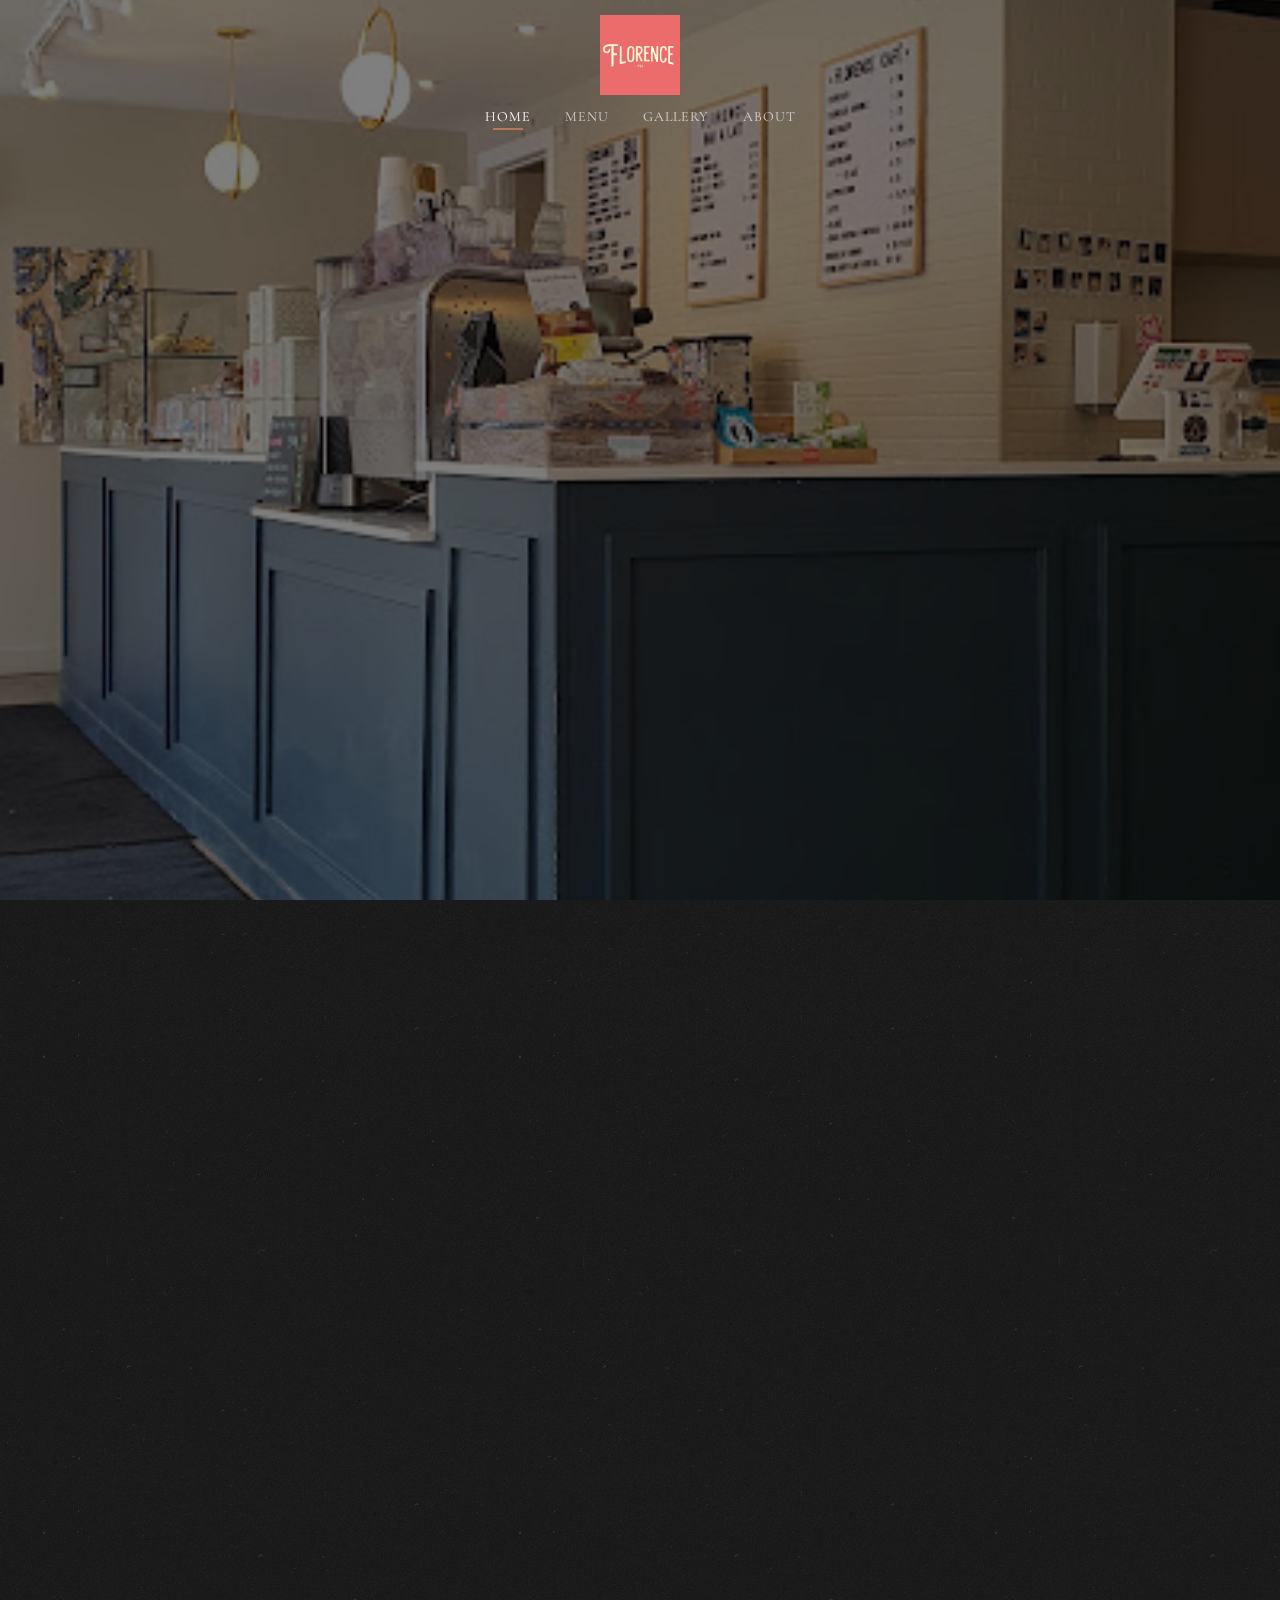
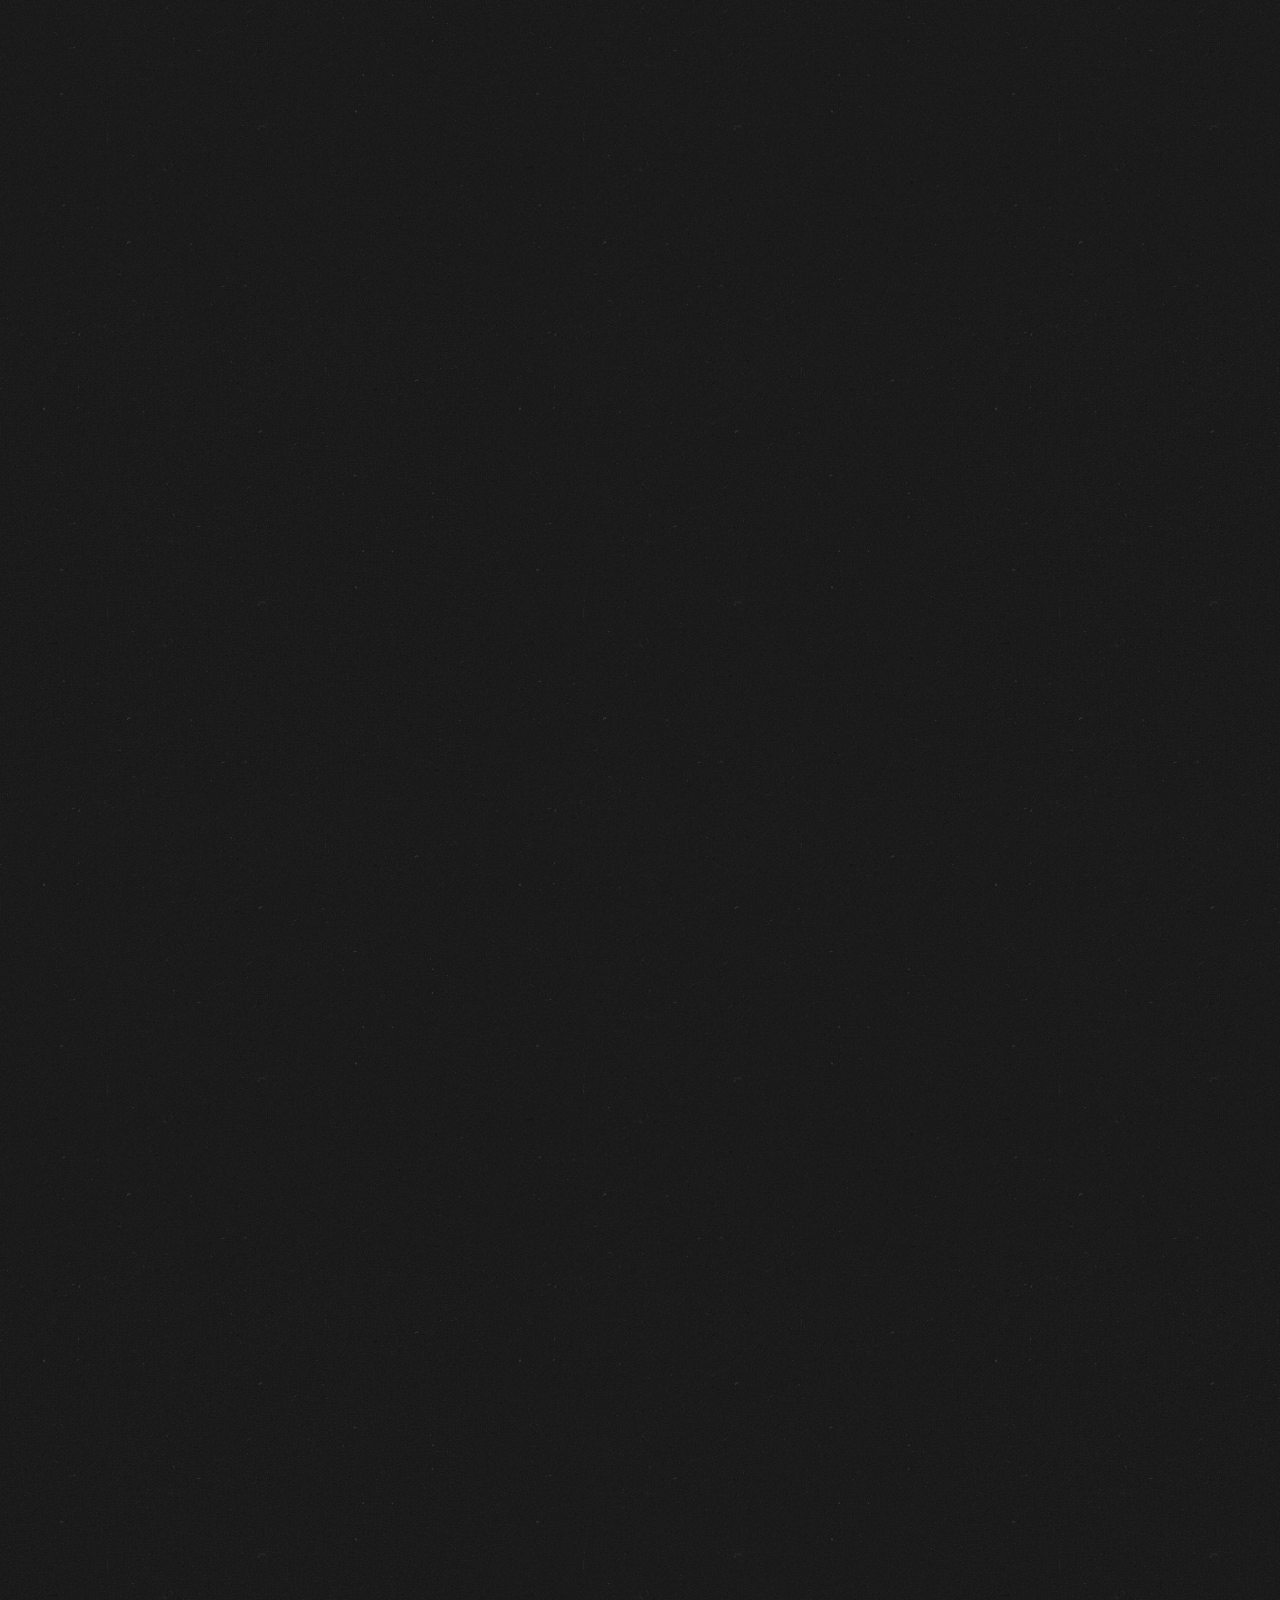
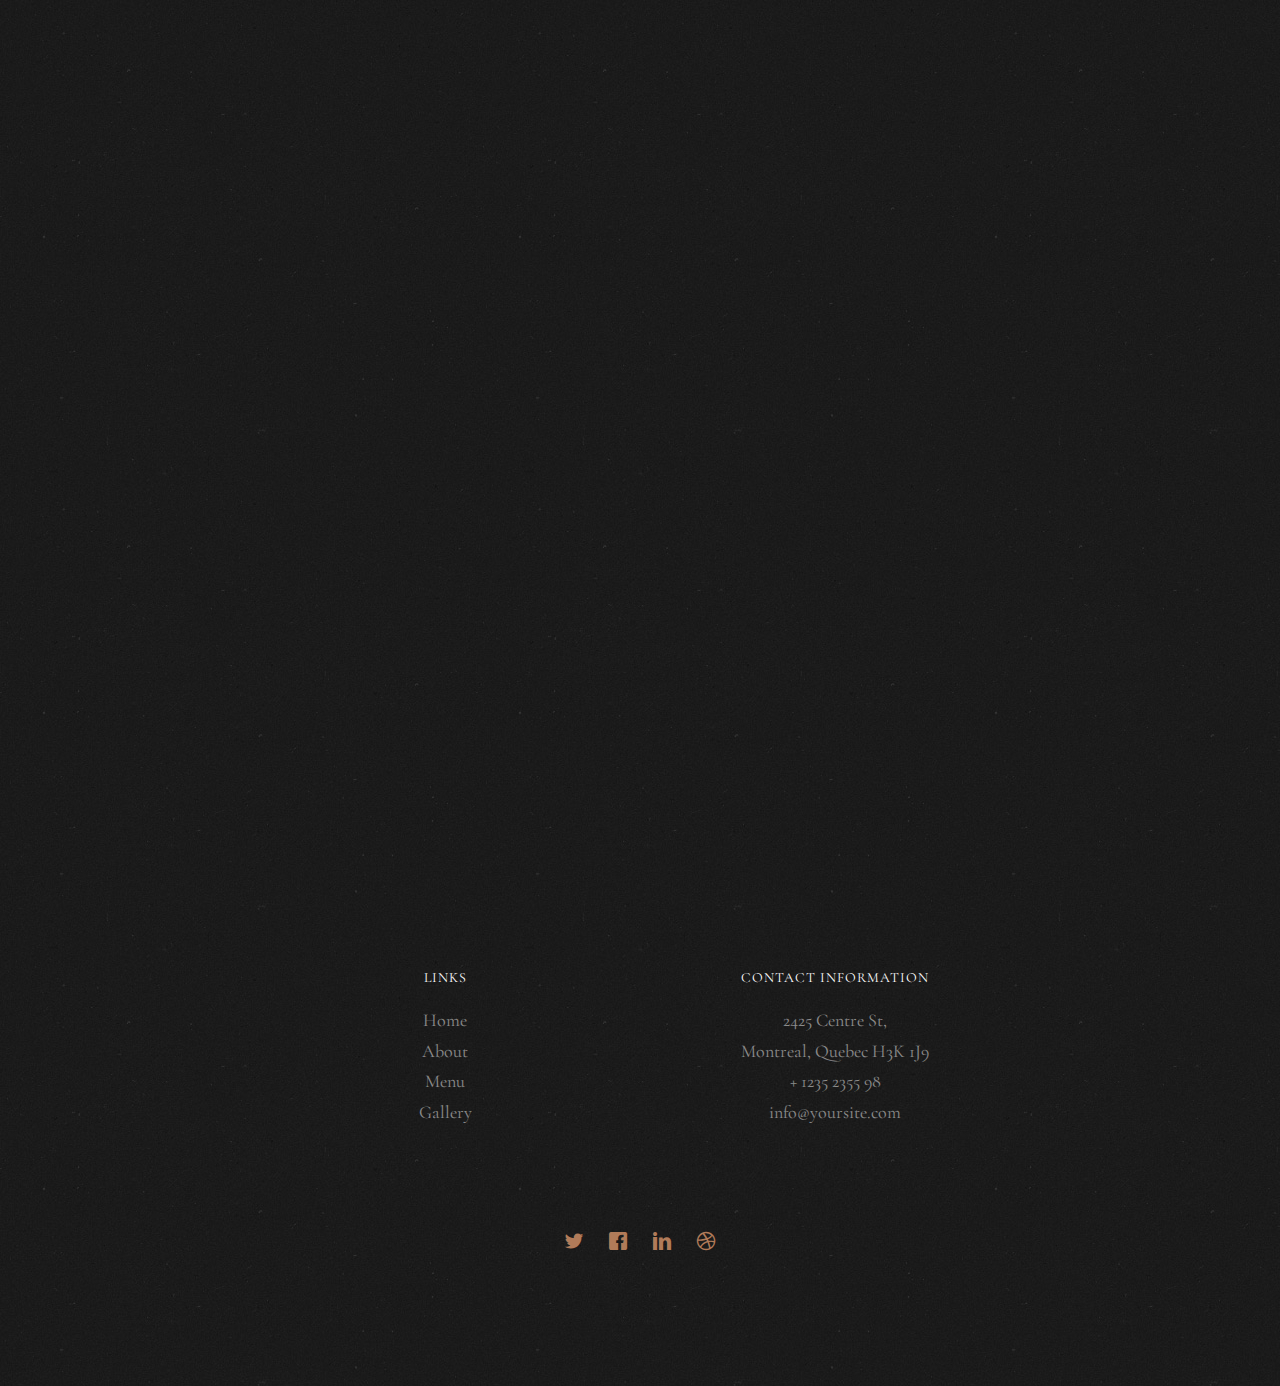
==== commit f51b2b2f: "Fixed" ====
--- a/index.html
+++ b/index.html
@@ -96,7 +96,7 @@
 		<!-- </div> -->
 	</nav>
 
-	<header id="fh5co-header" class="fh5co-cover" role="banner" style="background-image: url(images/background.jpg);" data-stellar-background-ratio="0.5">
+	<header id="fh5co-header" class="fh5co-cover" role="banner" style="background-image: url(images/background.jpg); background-size: cover; background-position: center center;">
 
 	<div class="overlay"></div>
 		<div class="container">
--- a/css/style.css
+++ b/css/style.css
@@ -295,10 +295,10 @@
 
 
 #fh5co-header {
-  background-position: center 40%;  /* adjust vertical focus */
-  background-size: cover;
+  background-size: cover !important;
+  background-position: center center !important;
   background-repeat: no-repeat;
-  background-attachment: scroll;
+  width: 100%;
 }
 
 
@@ -1428,7 +1428,13 @@
   bottom: 0;
   padding: 75px 40px 40px 40px;
   overflow-y: auto;
-  display: none;
+
+  
+  display: block;
+  visibility: hidden;
+  pointer-events: none;
+
+
   -moz-transform: translateX(270px);
   -webkit-transform: translateX(270px);
   -ms-transform: translateX(270px);
@@ -1448,12 +1454,18 @@
     display: block;
   }
 }
+
+
+
 .offcanvas #fh5co-offcanvas {
   -moz-transform: translateX(0px);
   -webkit-transform: translateX(0px);
   -ms-transform: translateX(0px);
   -o-transform: translateX(0px);
   transform: translateX(0px);
+
+  visibility: visible;
+  pointer-events: auto;
 }
 #fh5co-offcanvas a {
   color: rgba(255, 255, 255, 0.5);
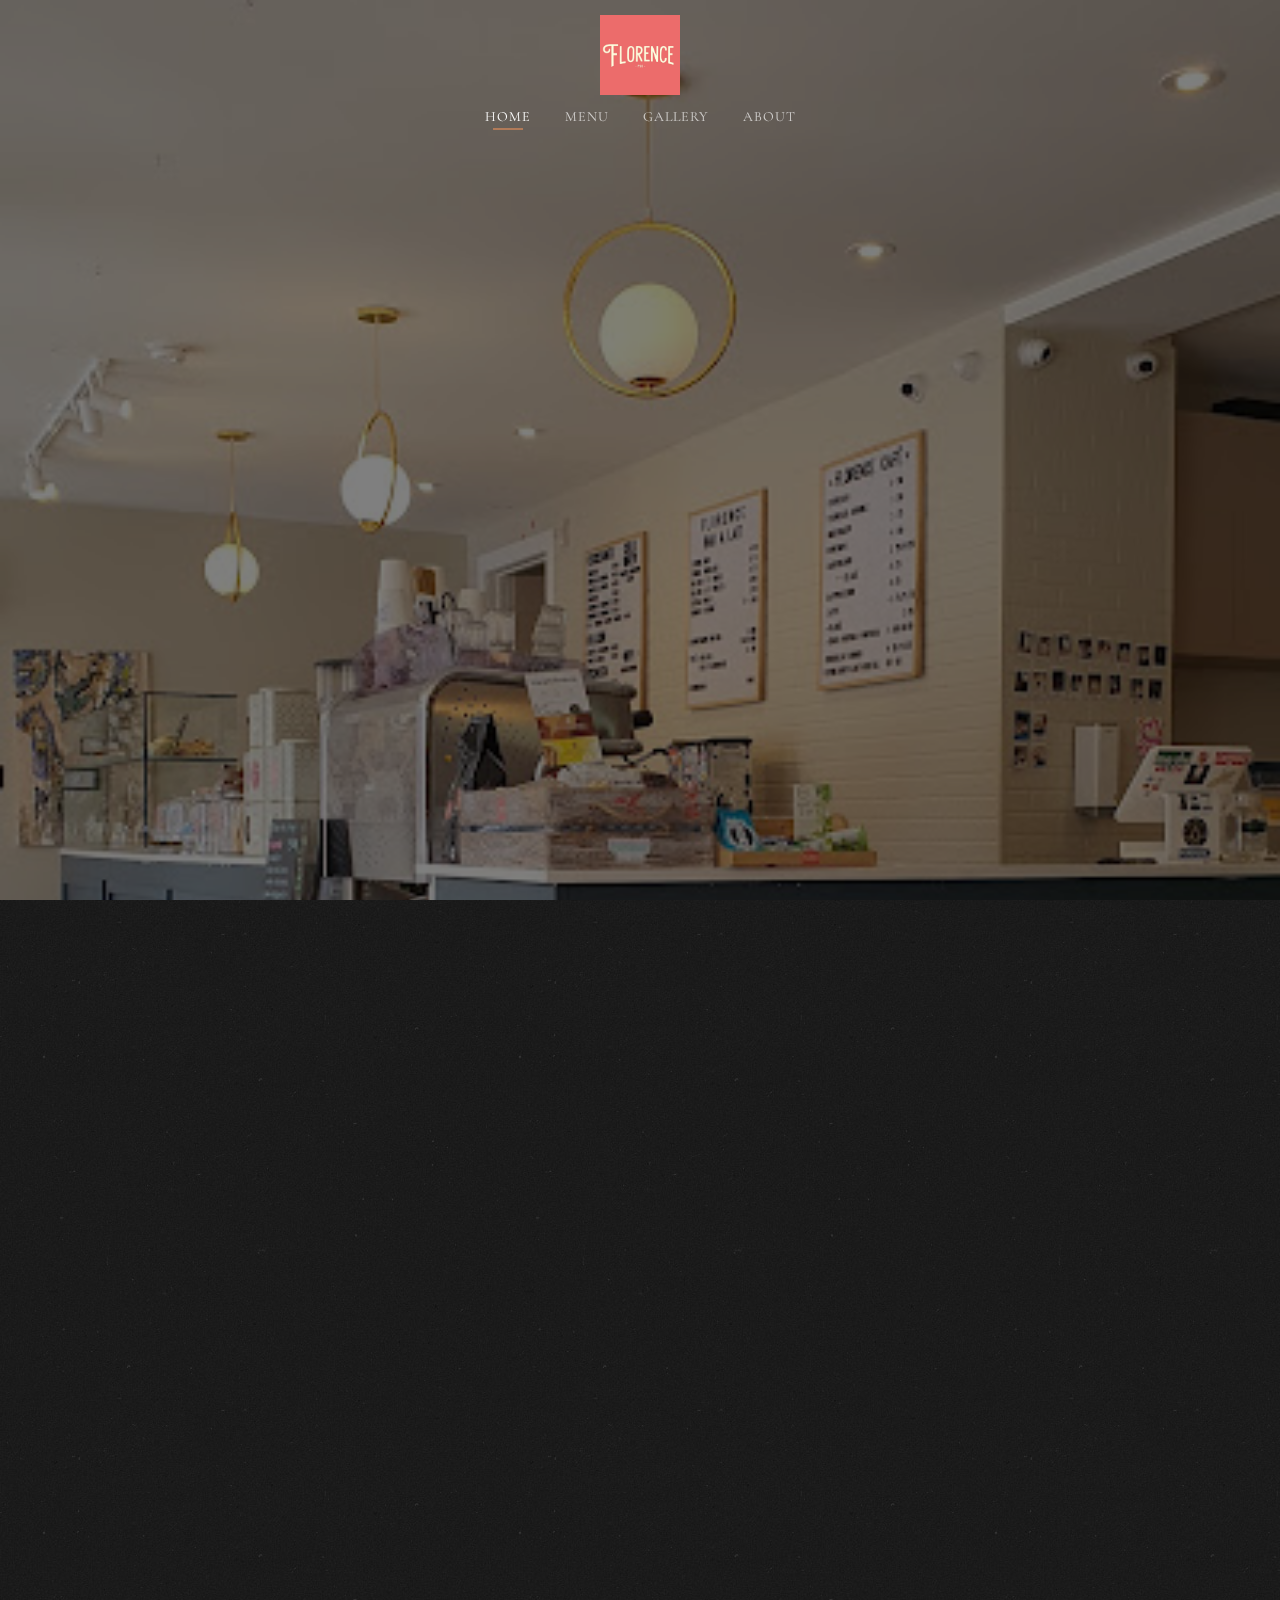
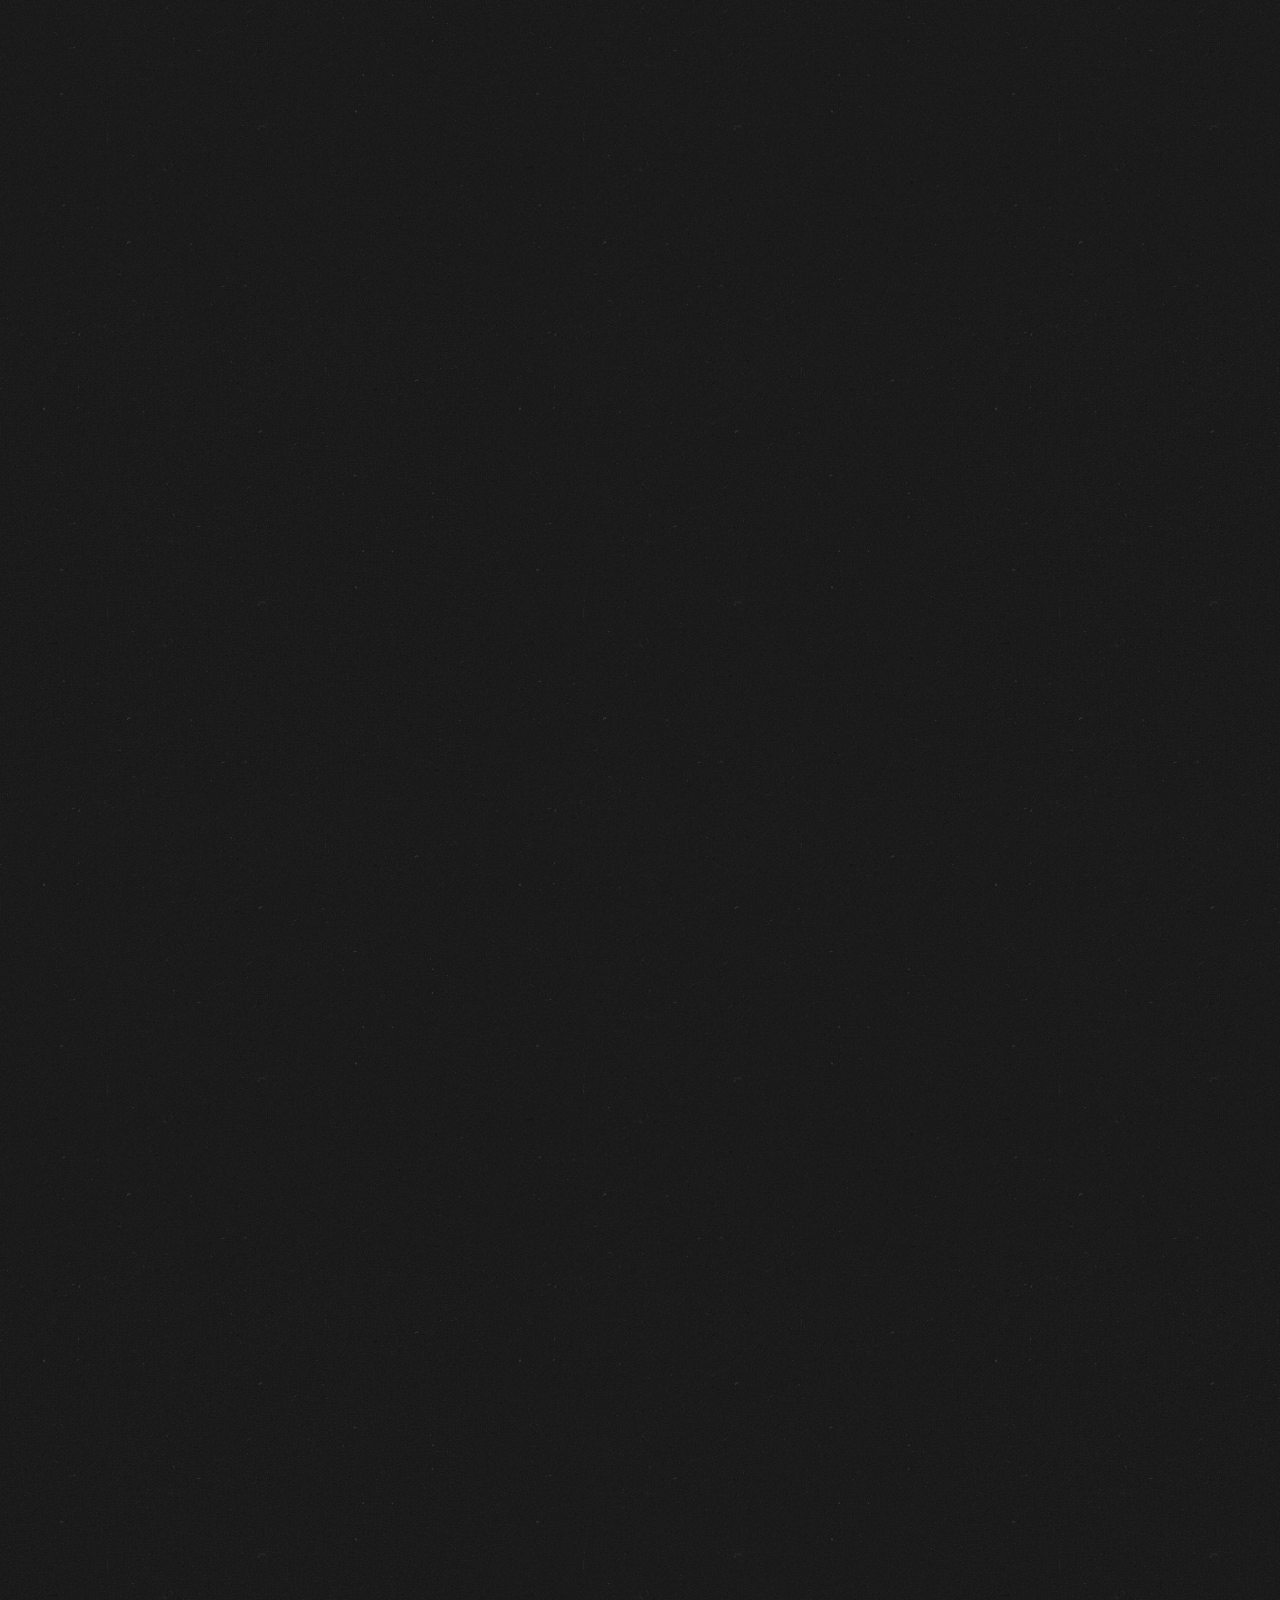
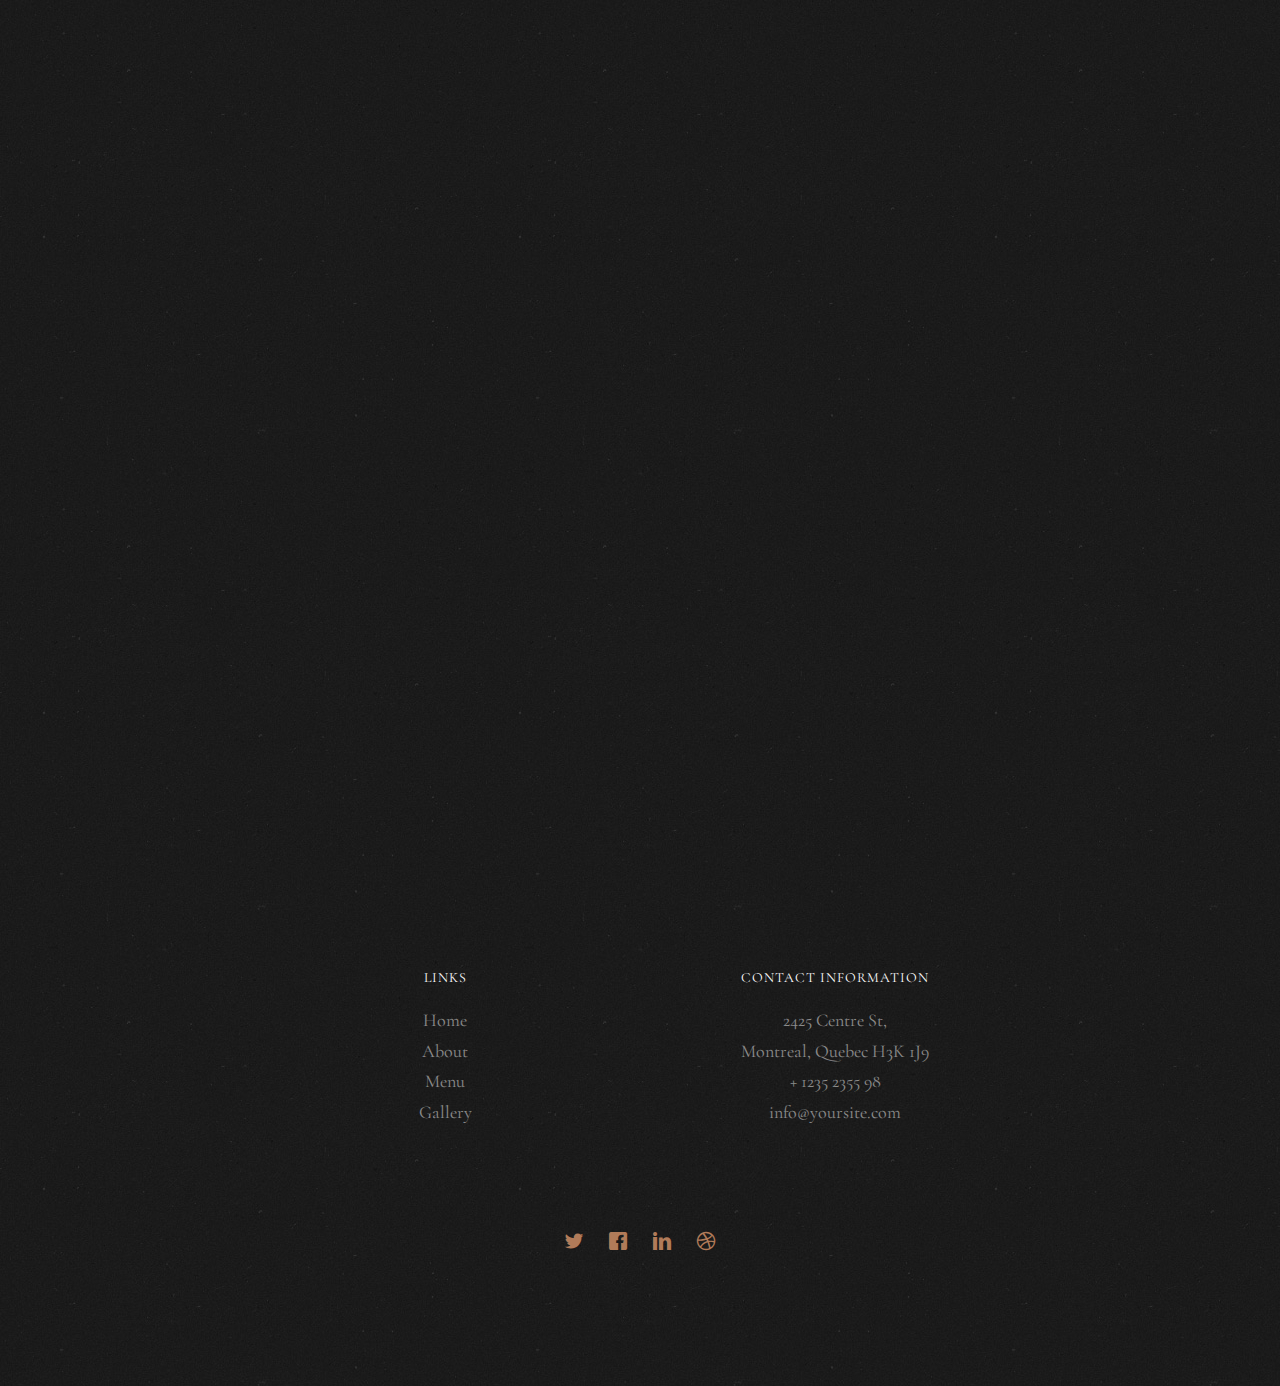
==== commit e2ab5272: "mock done" ====
--- a/index.html
+++ b/index.html
@@ -21,13 +21,7 @@
 	<meta name="twitter:card" content="" />
 
 
-	<script src="js/jquery.min.js"></script>
-	<script src="js/jquery.easing.1.3.js"></script>
-	<script src="js/bootstrap.min.js"></script>
-	<script src="js/jquery.waypoints.min.js"></script>
-	<script src="js/jquery.stellar.min.js"></script>
-	<script src="js/jquery.flexslider-min.js"></script> <!-- This is essential -->
-	<script src="js/main.js"></script>
+	
 	
 
 
@@ -57,6 +51,10 @@
 	</head>
 	<body>
 		
+
+		<!-- <a class="js-fh5co-nav-toggle fh5co-nav-toggle fh5co-nav-white"><i></i></a> -->
+
+
 	<div class="fh5co-loader"></div>
 	
 	<div id="page">
@@ -96,7 +94,7 @@
 		<!-- </div> -->
 	</nav>
 
-	<header id="fh5co-header" class="fh5co-cover" role="banner" style="background-image: url(images/background.jpg); background-size: cover; background-position: center center;">
+	<header id="fh5co-header" class="fh5co-cover" role="banner" style="background-image: url(images/background.jpg);" data-stellar-background-ratio="0.5">
 
 	<div class="overlay"></div>
 		<div class="container">
--- a/css/style.css
+++ b/css/style.css
@@ -111,6 +111,9 @@
 .fh5co-nav.scrolled {
   background: #000 url(../images/broken_noise.png) repeat;
   top: -82px;
+ 
+    position: fixed;
+    box-shadow: 0 2px 10px rgba(0, 0, 0, 0.3); 
 }
 @media (-webkit-min-device-pixel-ratio: 2), (min-resolution: 192dpi) {
   .fh5co-nav.scrolled {
@@ -275,12 +278,10 @@
 #fh5co-header {
   min-height: 100vh;
   height: auto;
-  background-position: center center;
+  
   background-size: cover;
   background-repeat: no-repeat;
   position: relative;
-
-
 
   background-image: url(../images/background.jpg);
   
@@ -288,20 +289,10 @@
   /* padding: 10em 0;  */
   /* adds visible space vertically */
 
-}
-
-
-
-
-
-#fh5co-header {
-  background-size: cover !important;
-  background-position: center center !important;
-  background-repeat: no-repeat;
-  width: 100%;
-}
-
-
+
+  /* background-position: center center !important; */
+
+}
 
 
 
@@ -311,6 +302,10 @@
     background-attachment: scroll;
   }
 }
+
+
+
+
 #fh5co-header .overlay {
   z-index: 0;
   position: absolute;
@@ -1428,7 +1423,7 @@
   bottom: 0;
   padding: 75px 40px 40px 40px;
   overflow-y: auto;
-
+  
   
   display: block;
   visibility: hidden;
@@ -1444,6 +1439,12 @@
   -o-transition: 0.5s;
   transition: 0.5s;
 }
+
+.offcanvas #fh5co-offcanvas {
+  visibility: visible;
+  pointer-events: auto;
+}
+
 @media (-webkit-min-device-pixel-ratio: 2), (min-resolution: 192dpi) {
   #fh5co-offcanvas {
     background: #000 url(../images/broken_noise.png) repeat;
@@ -1454,18 +1455,12 @@
     display: block;
   }
 }
-
-
-
 .offcanvas #fh5co-offcanvas {
   -moz-transform: translateX(0px);
   -webkit-transform: translateX(0px);
   -ms-transform: translateX(0px);
   -o-transform: translateX(0px);
   transform: translateX(0px);
-
-  visibility: visible;
-  pointer-events: auto;
 }
 #fh5co-offcanvas a {
   color: rgba(255, 255, 255, 0.5);
@@ -1571,7 +1566,8 @@
   top: 25px !important;
 }
 .fh5co-nav-toggle.active i::before, .fh5co-nav-toggle.active i::after {
-  background: #444;
+  background-color: #fff !important;
+  transform-origin: center;
 }
 .fh5co-nav-toggle:hover, .fh5co-nav-toggle:focus, .fh5co-nav-toggle:active {
   outline: none;
